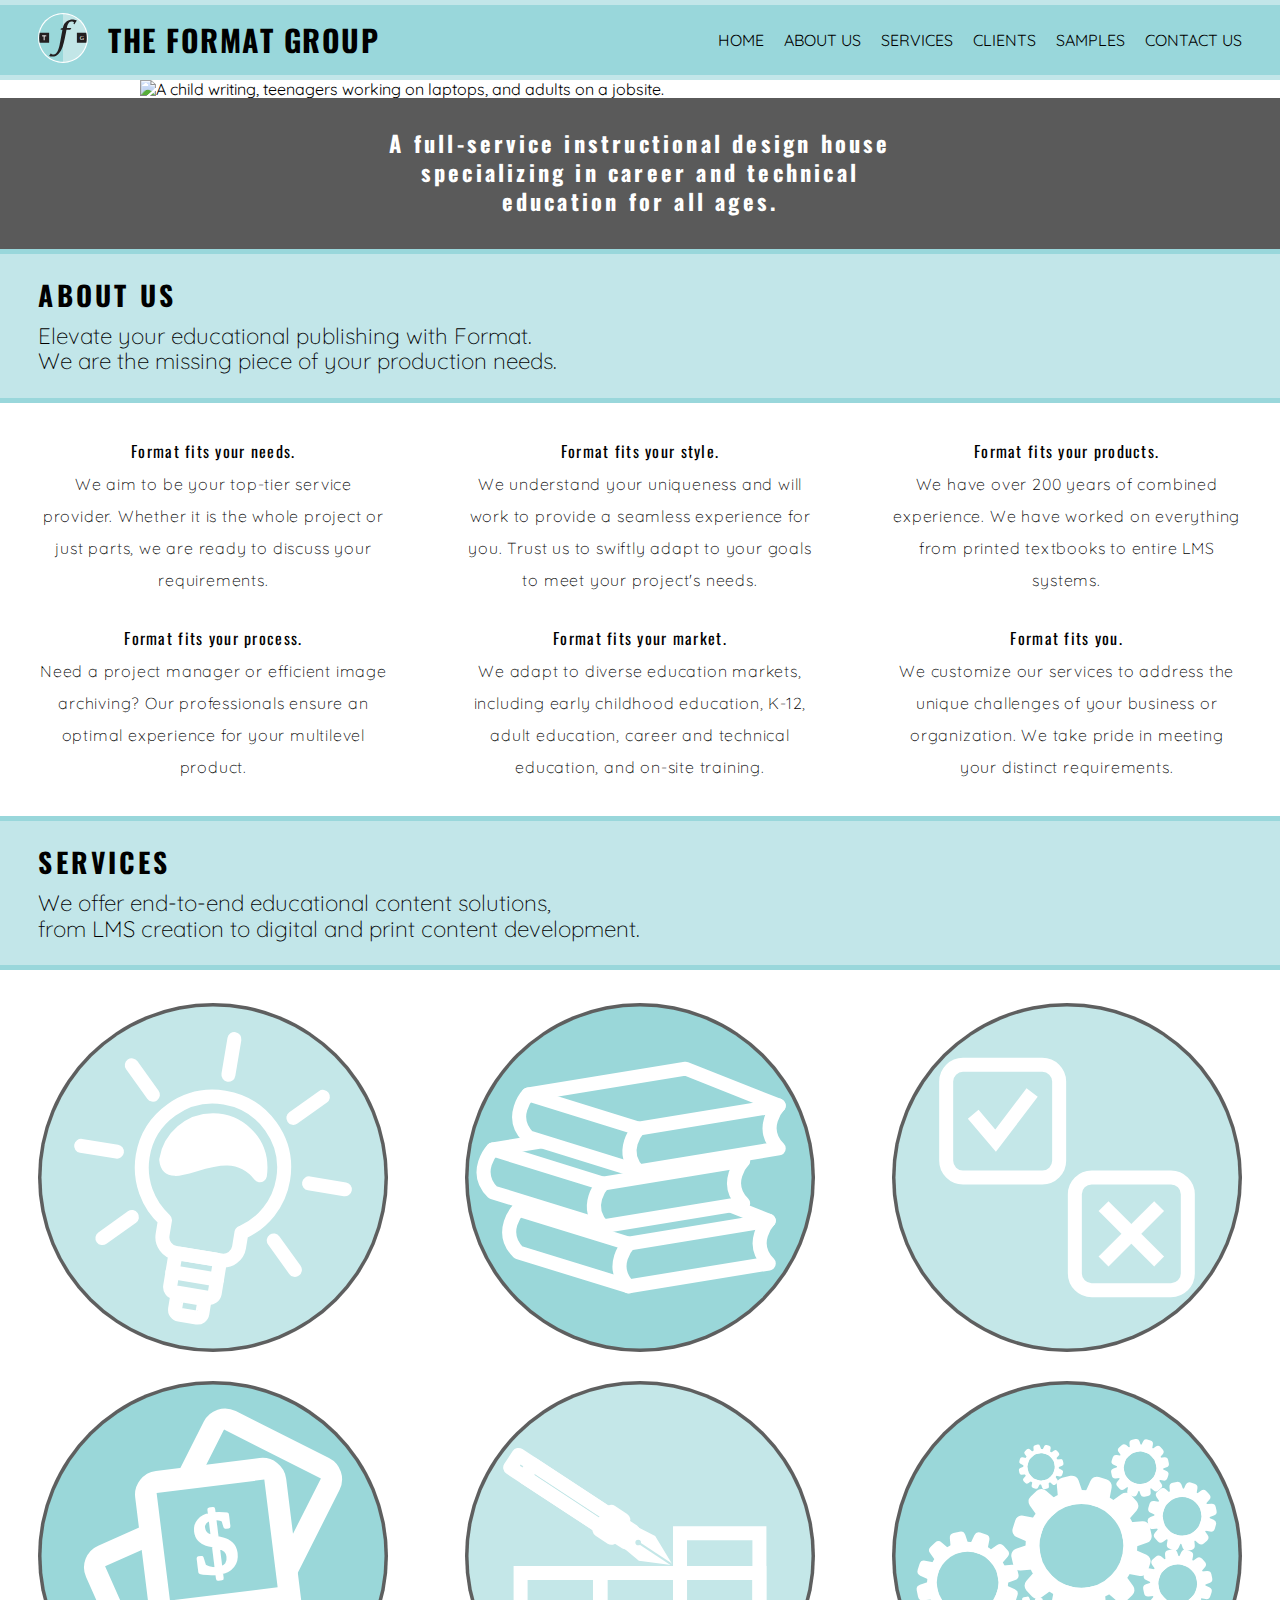
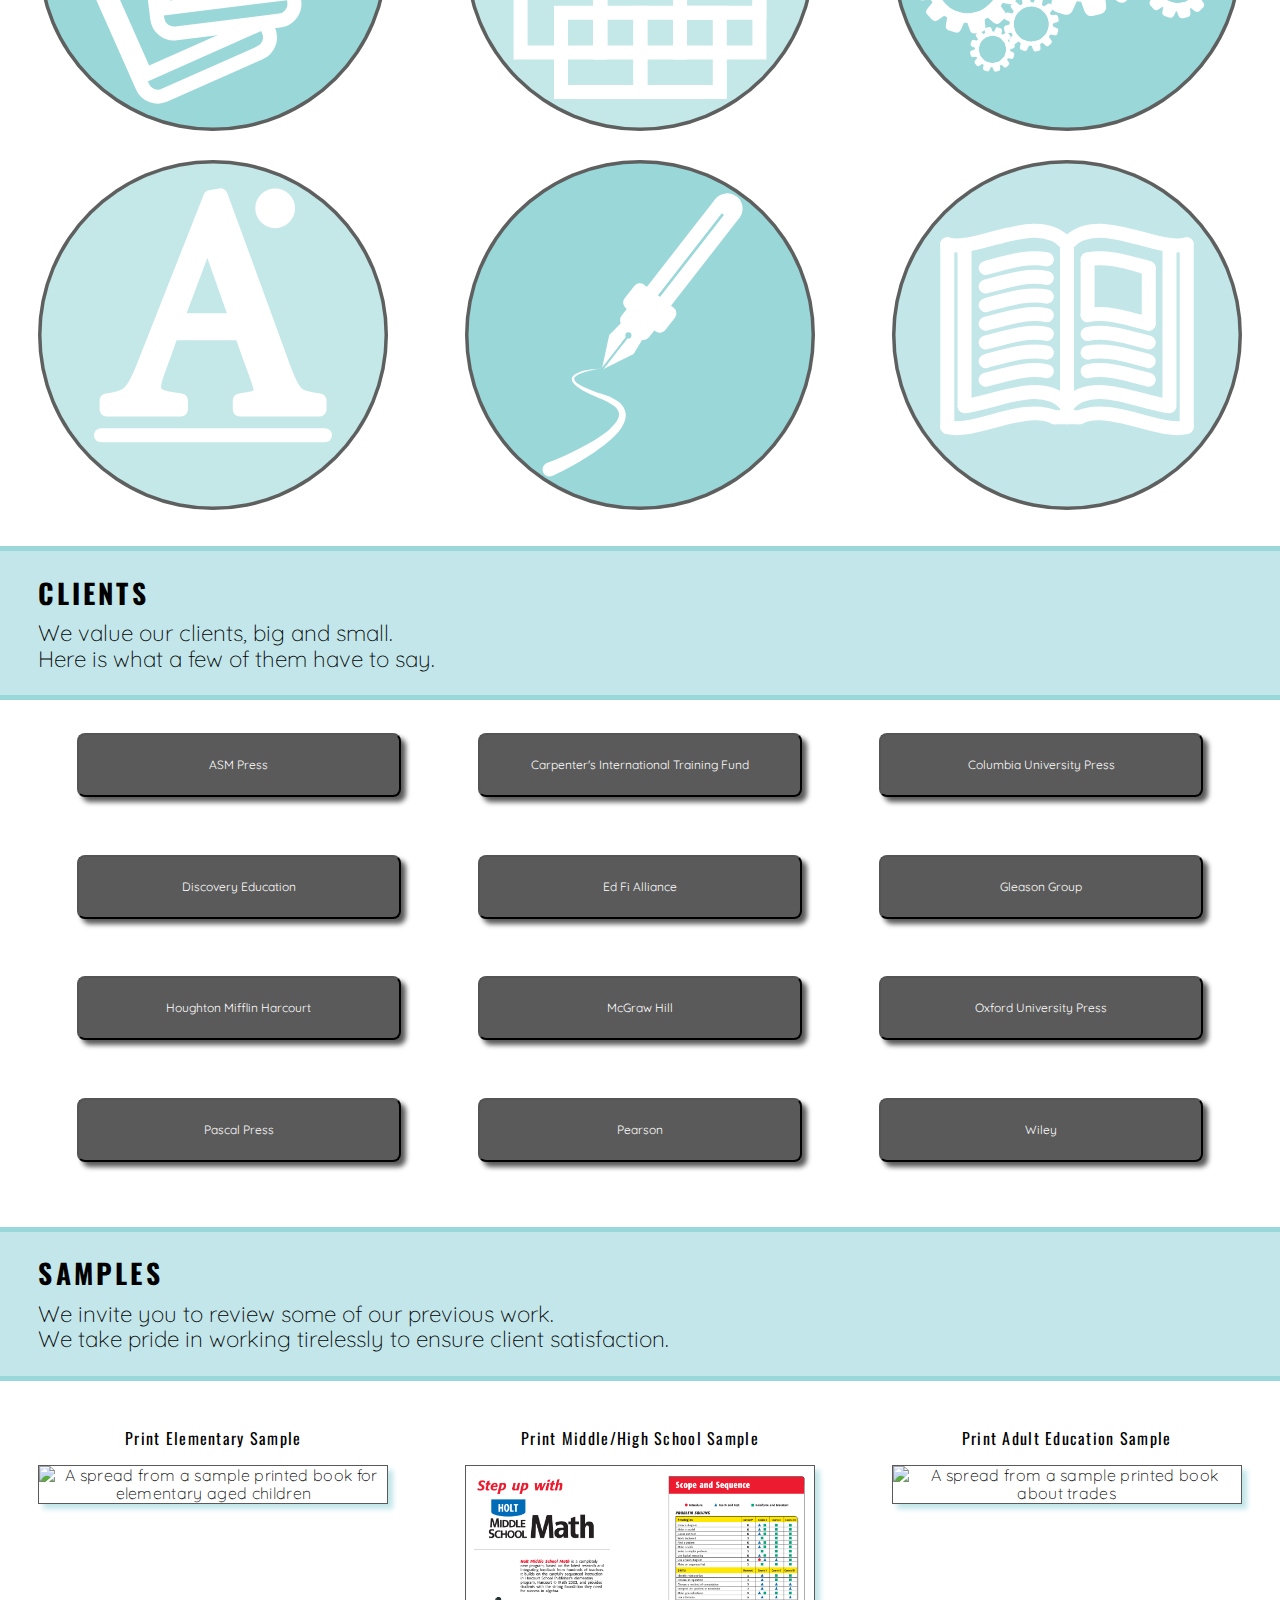
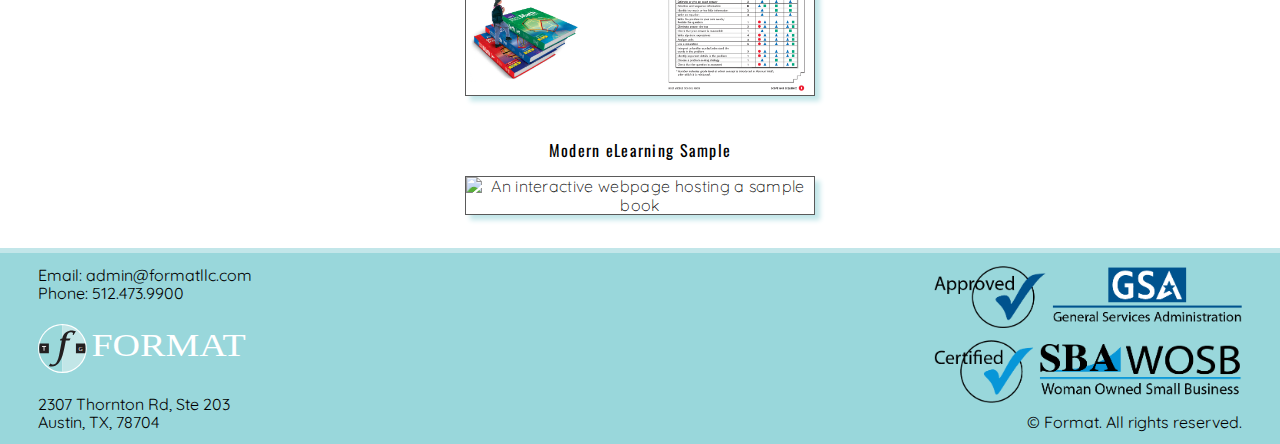
==== index.html @ 67691c69 "Marshall and James grammar cx's." ====
<!-- The default HTML and links to both CSSs, and necessary fonts. -->
<!DOCTYPE html>
<html lang="en">
  <head>
    <meta charset="UTF-8" />
    <title>The Format Group</title>
    <link rel="stylesheet" href="assets/css/normalize.css" />
    <link rel="stylesheet" href="assets/css/format_website_2024_css.css" />
    <link
      href="https://fonts.googleapis.com/css?family=Quicksand:300,500"
      rel="stylesheet"
    />
    <link
      href="https://fonts.googleapis.com/css?family=Cardo:400,700%7COswald"
      rel="stylesheet"
    />
    <meta name="viewport" content="width=device-width, initial-scale=1" />
    <script src="assets/js/script.js" defer></script>
  </head>

  <body>
    <!-- The fixed position header and navigation at the top. -->
    <header class="header">
      <div class="headerContent">
        <div class="logo">
          <a href="#Home">
            <img
              class="logoImage"
              src="assets/Images/Logo.svg"
              alt="The Format Group Logo"
            />
          </a>
          <h1 class="logoName">
            <a href="#Home">THE FORMAT GROUP</a>
          </h1>
        </div>
        <nav class="nav">
          <ul class="navList">
            <li class="navItem">
              <a href="#Home" class="navLink">HOME</a>
            </li>
            <li class="navItem">
              <a href="#About" class="navLink">ABOUT US</a>
            </li>
            <li class="navItem">
              <a href="#Services" class="navLink">SERVICES</a>
            </li>
            <li class="navItem">
              <a href="#Clients" class="navLink">CLIENTS</a>
            </li>
            <li class="navItem">
              <a href="#Samples" class="navLink">SAMPLES</a>
            </li>
            <li class="navItem">
              <a href="#Contact" class="navLink">CONTACT US</a>
            </li>
          </ul>
        </nav>
        <div class="hamburger">
          <div class="hamburgerBar"></div>
          <div class="hamburgerBar"></div>
          <div class="hamburgerBar"></div>
        </div>
      </div>
    </header>

    <!-- The image, grey box, and tagline. -->
    <section class="Home" id="Home">
      <img
        class="Banner"
        src="assets/Images/Banner.png"
        alt="A child writing, teenagers working on laptops, and adults on a jobsite."
      />
      <p>
        <strong
          >A full-service instructional design house<br />specializing in career
          and technical<br />education for all ages.</strong
        >
      </p>
    </section>

    <!-- The About Us section which is mostly text.-->
    <section class="About" id="About">
      <div class="Section_Header">
        <h2>ABOUT US</h2>
        <p class="Section_Tagline">
          Elevate your educational publishing with Format.<br />We are the
          missing piece of your production needs.
        </p>
      </div>
      <div class="Centered_Flexbox">
        <div>
          <p>
            <strong>Format fits your needs.</strong>
          </p>
          <p>
            We aim to be your top-tier service provider. Whether it is the whole
            project or just parts, we are ready to discuss your requirements.
          </p>
        </div>
        <div>
          <p>
            <strong>Format fits your style.</strong>
          </p>
          <p>
            We understand your uniqueness and will work to provide a seamless
            experience for you. Trust us to swiftly adapt to your goals to meet
            your project's needs.
          </p>
        </div>
        <div>
          <p>
            <strong>Format fits your products.</strong>
          </p>
          <p>
            We have over 200 years of combined experience. We have worked on
            everything from printed textbooks to entire LMS systems.
          </p>
        </div>
        <div>
          <p>
            <strong>Format fits your process.</strong>
          </p>
          <p>
            Need a project manager or efficient image archiving? Our
            professionals ensure an optimal experience for your multilevel
            product.
          </p>
        </div>
        <div>
          <p>
            <strong>Format fits your market.</strong>
          </p>
          <p>
            We adapt to diverse education markets, including early childhood
            education, K-12, adult education, career and technical education,
            and on-site training.
          </p>
        </div>
        <div>
          <p>
            <strong>Format fits you.</strong>
          </p>
          <p>
            We customize our services to address the unique challenges of your
            business or organization. We take pride in meeting your distinct
            requirements.
          </p>
        </div>
      </div>
    </section>

    <!-- The Services section which includes images and centered text. -->
    <section class="Services" id="Services">
      <div class="Section_Header">
        <h2>SERVICES</h2>
        <p class="Section_Tagline">
          We offer end-to-end educational content solutions,<br />from LMS
          creation to digital and print content development.
        </p>
      </div>
      <div class="Centered_Flexbox">
        <div class="Service">
          <img
            src="assets/Images/Serv_Cont.svg"
            alt="Content Development Icon"
          />
          <p>
            <strong>Content Development</strong><br />Craft engaging,
            age-appropriate content with a partnership between your subject
            matter experts and the Format team, enhancing existing educational
            programs and unlocking new possibilities.
          </p>
        </div>
        <div class="Service">
          <img src="assets/Images/Serv_Ill.svg" />
          <p>
            <strong>Modernization</strong><br />Embrace the educational
            evolution with Format's expertise in eLearning, LMS integration,
            Learning Modules, and Online Testing. Let us seamlessly bring your
            content into the digital era.
          </p>
        </div>
        <div class="Service">
          <img src="assets/Images/Serv_Pre.svg" />
          <p>
            <strong>Interactivity Addition</strong><br />Embark on a journey of
            innovation with Format. Collaborate with our experts to craft fresh,
            immersive instructional materials that captivate and educate.
          </p>
        </div>
        <div class="Service">
          <img src="assets/Images/Serv_Photo.svg" />
          <p>
            <strong>Photo Research</strong><br />Navigate the complexities of
            photo research effortlessly with Format, ensuring budget-friendly,
            captivating visuals that seamlessly integrate into your
            content-creation journey.
          </p>
        </div>
        <div class="Service">
          <img src="assets/Images/Serv_Art.svg" />
          <p>
            <strong>Art Creation</strong><br />From image creation and editing
            to 2-D line art and 3-D rendering, Format's art department brings
            your vision to life. Need innovative and impressive animation? You
            can rely on us.
          </p>
        </div>
        <div class="Service">
          <img src="assets/Images/Serv_Pro.svg" />
          <p>
            <strong>Project Management</strong><br />With Format's 200+ years of
            collective experience, we can manage, schedule, and monitor your
            projects from inception to completion with unparalleled
            effectiveness and continuity.
          </p>
        </div>
        <div class="Service">
          <img src="assets/Images/Serv_Design.svg" />
          <p>
            <strong>Design and Layout</strong><br />Create or refine content
            with Format's award-winning instructional design. Our tailored
            templates and precise layout will compliment and elevate your
            educational materials.
          </p>
        </div>
        <div class="Service">
          <img src="assets/Images/Serv_Edit.svg" />
          <p>
            <strong>Editorial Improvement</strong><br />Elevate your content
            with Format's suite of editorial services, including writing,
            copyediting, proofreading, fact-checking, cross-referencing,
            styling, indexing, and translation.
          </p>
        </div>
        <div class="Service">
          <img src="assets/Images/Serv_Comp.svg" />
          <p>
            <strong>Organization and Documentation</strong><br />Efficiently
            organize, document, and ensure seamless workflows with Format. Trust
            us for streamlined processes, up-to-the-minute communication, and
            effective documentation.
          </p>
        </div>
      </div>
    </section>

    <!-- The Clients sections involving hover buttons. Could be improved by placing text below all buttons. -->
    <section class="Clients" id="Clients">
      <div class="Section_Header">
        <h2>CLIENTS</h2>
        <p class="Section_Tagline">
          We value our clients, big and small.<br />Here is what a few of them
          have to say.
        </p>
      </div>
      <div class="Centered_Flexbox">
        <div class="client">
          <button class="clientBtn">ASM Press</button>
          <p class="clientQuote">
            Format provided page production, art design and purchase, photo
            research, and price negotiation for various college-level biology
            textbooks published by the American Society for Microbiology (ASM),
            the “oldest and largest single life science membership organization
            in the world.”
          </p>
        </div>
        <div class="client">
          <button class="clientBtn">
            Carpenter's International Training Fund
          </button>
          <p class="clientQuote">
            “When the Carpenters International Training Fund (CITF) wanted to
            have its training materials professionally published, we looked to
            Format as a full-service production house. From the beginning, the
            staff's responses to CITF's needs have been remarkable—fast,
            flexible, and always with highest consideration for the quality of
            the product. The Format Group combines enormous experience,
            technical know-how, and understanding of its customers while working
            to stick to budgets and schedules in spite of delays along the line.
            CITF is justly proud of the finished books and Format has good
            reason to share in that pride.” - President
          </p>
        </div>
        <div class="client">
          <button class="clientBtn">Columbia University Press</button>
          <p class="clientQuote">
            Format provided page production, art design and purchase, and price
            negotiation for numerous college-level environmental science
            textbooks published by Columbia University Press, which “seeks to
            enhance Columbia University's educational and research mission by
            publishing outstanding original works by scholars and other
            intellectuals.”
          </p>
        </div>
        <div class="client">
          <button class="clientBtn">Discovery Education</button>
          <p class="clientQuote">
            Format designed assessment worksheets for Discovery Education, which
            offers standards-based supplementary resources for the K-12
            classroom.
          </p>
        </div>
        <div class="client">
          <button class="clientBtn">Ed Fi Alliance</button>
          <p class="clientQuote">
            Format provided page production, copyediting, and art development
            for Ed Fi Alliance, an advanced Learning Management System comprised
            of a common data standard and technology suite developed for use by
            schools, school districts, and states to help track student
            performance.
          </p>
        </div>
        <div class="client">
          <button class="clientBtn">Gleason Group</button>
          <p class="clientQuote">
            “In working with The Format Group we have been impressed with their
            communications and 'can-do' attitude. No matter how crazy our
            schedule, or how difficult the project, they bring a calm assurance
            to the job—and, most impressive of all, they deliver on time and on
            budget! They are true professionals; it is always a pleasure to work
            with them.” - Owner
          </p>
        </div>
        <div class="client">
          <button class="clientBtn">Houghton Mifflin Harcourt</button>
          <p class="clientQuote">
            “I just wanted to thank you for coming in today and being so
            proactive in helping us find solutions to issues that involve so
            many people. I appreciate your flexibility, creative ideas, and
            positive attitude! I'm so happy we can count on you as our vendor to
            get this difficult project done.” - Production Coordinator
          </p>
        </div>
        <div class="client">
          <button class="clientBtn">McGraw Hill</button>
          <p class="clientQuote">
            “…my compliments to the writer. It is really a very good manuscript.
            The style is positively engaging, no mean feat when writing about
            shoring! Can't give too many kudos to the writer.” - Consultant
          </p>
        </div>
        <div class="client">
          <button class="clientBtn">Oxford University Press</button>
          <p class="clientQuote">
            Format provided page production, art design and purchase, photo
            research, and price negotiation for numerous college-level biology
            and neuroscience textbooks for Sinauer, an imprint of Oxford
            University Press.
          </p>
        </div>
        <div class="client">
          <button class="clientBtn">Pascal Press</button>
          <p class="clientQuote">
            Format provided page production, art design and purchase, photo
            research, and price negotiation for numerous mathematics textbooks
            published by Pascal Press, an Australian education company offering
            mathematics curriculum for grades K-5.
          </p>
        </div>
        <div class="client">
          <button class="clientBtn">Pearson</button>
          <p class="clientQuote">
            Format provided page production, art design and purchase, photo
            research, and price negotiation for a culinary arts textbook
            published by Pearson for the Culinary Institute of America. In
            addition to the previously mentioned services, we also assisted in
            writing a keyboarding and computer applications textbook for Pearson
            Education Inc
          </p>
        </div>
        <div class="client">
          <button class="clientBtn">Wiley</button>
          <p class="clientQuote">
            Format provided page production, art design and purchase, photo
            research, and price negotiation for various TEKS standards
            correlation guides as well as marketing tools for Wiley, a prominent
            publisher in higher education.
          </p>
        </div>
      </div>
      <div class="Clients_Space"></div>
    </section>

    <!-- The Samples section which involves 3 seperate articles, each containing a title and linked image. -->
    <section class="Samples" id="Samples">
      <div class="Section_Header">
        <h2>SAMPLES</h2>
        <p class="Section_Tagline">
          We invite you to review some of our previous work.<br />We take pride
          in working tirelessly to ensure client satisfaction.
        </p>
      </div>
      <div class="Centered_Flexbox">
        <article>
          <p><strong>Print Elementary Sample</strong></p>
          <a href="assets/PDFs/Elementary Sample.pdf" target="_blank">
            <img
              src="assets/Images/Samp_Elementary.png"
              alt="A spread from a sample printed book for elementary aged children"
            />
          </a>
        </article>
        <article>
          <p><strong>Print Middle/High School Sample</strong></p>
          <a href="assets/PDFs/MiddleHigh Sample.pdf" target="_blank">
            <img
              src="assets/Images/Samp_MiddleHigh.png"
              alt="A spread from a sample printed book for middle/high school aged teens"
            />
          </a>
        </article>
        <article>
          <p><strong>Print Adult Education Sample</strong></p>
          <a href="assets/PDFs/Adult Sample.pdf" target="_blank">
            <img
              src="assets/Images/Samp_Adult.png"
              alt="A spread from a sample printed book about trades"
            />
          </a>
        </article>
        <article>
          <p><strong>Modern eLearning Sample</strong></p>
          <a
            href="https://formatllc.com/samples/FormatGroup/#/"
            target="_blank"
          >
            <img
              src="assets/Images/Samp_eLearning.png"
              alt="An interactive webpage hosting a sample book"
            />
          </a>
        </article>
      </div>
    </section>

    <!-- The footer section which is made of too many divs for clean and concise code. Designed this way to allow each side to be aligned. -->
    <footer class="Contact" id="Contact">
      <div class="Left_Aligned">
        <p>
          Email:
          <a href="mailto:admin@format.com?subject=From%20Website%20Link%20-%20"
            >admin@formatllc.com<br /></a
          >Phone:
          <a href="tel:5124739900">512.473.9900</a>
        </p>
        <img
          src="assets/Images/Contact_Us_Website_Logo.svg"
          alt="Format Logo"
        />
        <address>2307 Thornton Rd, Ste 203 <br />Austin, TX, 78704</address>
      </div>
      <div class="Right_Aligned">
        <img
          src="assets/Images/GSA Approval No Background.png"
          alt="GSA Approval"
        />
        <img
          src="assets/Images/SBA Certificate No Background.png"
          alt="SBA WOSB Certificate"
        />
        <p>&#169; Format. All rights reserved.</p>
      </div>
    </footer>
  </body>
</html>
---- assets/css/format_website_2024_css.css ----
/* Adds repeatable variables for the CSS to call to. */
:root {
  --dark_blue: #99d7db;
  --light_blue: #c2e6e9;
  --white: #ffffff;
  --dark_gray: #5a5a5a;
  --black: #000000;
}

/* Fixes the issue of the static header taking up the top of the screen when you hashtag link to a spot on the website. */
* {
  scroll-margin-top: 80px;
}

/* Sets a default font for the website. */
body {
  font-family: "Quicksand", sans-serif;
  font-feature-settings: "liga" 0;
  padding-top: 80px;
}

/* Sets a secondary font for impactful elements on the website. */
h1,
h2,
h3,
h4,
h5,
h6,
strong {
  font-family: "Oswald", sans-serif;
  letter-spacing: 0.1vw;
}

/* Creates a fixed header */
.header {
  background-color: var(--dark_blue);
  border-top: 5px solid var(--light_blue);
  border-bottom: 5px solid var(--light_blue);
  position: fixed;
  width: 100%;
  top: 0;
  z-index: 1000;
}

/* Builds a horizontal flex blox seperating the logo area and the nav bar area. */
.headerContent {
  display: flex;
  align-items: center;
  justify-content: space-between;
  padding: 0 3%;
  height: 70px;
}

/* Builds a horizontal flex box for the logo and the company name. */
.logo {
  display: flex;
  column-gap: 20px;
  align-items: center;
}

/* Sets the position and size of the static logo on the header. */
.logoImage {
  width: 50px;
}

/* Sets the position and style of the static title on the header. */
.logoName {
  font-size: 30px;
  letter-spacing: 1.5px;
  transition: all 0.25s;
}

/* Displays the navItems nicely without default styles. */
.navList {
  list-style: none;
  padding: 0;
  display: flex;
  column-gap: 20px;
}

/* Sets the navLinks to a nice color and size, and allows them to shift to grey on hover nicely. */
.navLink {
  color: var(--black);
  font-size: 16px;
  transition: all 0.5s;
}
.navLink:hover {
  color: var(--dark_gray);
}

/* Sets a "hidden" hamburger menu icon that shows as clickable. */
.hamburger {
  display: none;
  cursor: pointer;
}

/* Creates thin bars that transition nicely. */
.hamburgerBar {
  height: 2px;
  width: 27px;
  background: var(--black);
  margin: 5px 0;
  transition: all 0.5s;
}

/* Builds out the home area. */
.Home {
  display: flex;
  flex-wrap: wrap;
  justify-content: center;
}

/* Sets the size position and color of the banner image below the header. */
.Home img {
  width: 100%;
  max-width: 1000px;
  background-color: var(--white);
}

/* Sets the font size and position of the main tagline below the banner image. */
.Home p {
  font-size: clamp(18px, 1.75vw, 27.5px);
  text-align: center;
  width: 100%;
  margin: 0;
  padding: 2.5vw;
  color: var(--white);
  background-color: var(--dark_gray);
}

/* The only way to increase the letter spacing without making it a header */
.Home strong {
  letter-spacing: 0.25vw;
}

/* Sets the color scheme of all section headers. */
.Section_Header {
  background-color: var(--light_blue);
  border-top: 5px solid var(--dark_blue);
  border-bottom: 5px solid var(--dark_blue);
}

/* Sets the style for all section headers main font. */
h2 {
  font-size: clamp(20px, 2.75vw, 27.5px);
  letter-spacing: 0.25vw;
  padding-left: 3%;
  margin-top: 2vw;
}

/* Sets the style for all section headers secondary font. */
.Section_Tagline {
  padding-left: 3%;
  font-size: clamp(16px, 1.75vw, 25px);
  margin-top: clamp(-10px, -1.5vw, 0px);
  font-weight: lighter;
}

/* Improves the readability of the About Us section. */
.About .Centered_Flexbox p {
  letter-spacing: 0.05em;
  line-height: 2em;
  margin: 0;
}

/* Standard full-width centered flexbox. */
.Centered_Flexbox {
  display: flex;
  width: 100%;
  flex-wrap: wrap;
  justify-content: center;
  margin: 20px 0;
}

/* Standard element for a flex box that makes 3 neat columns. */
.Centered_Flexbox > * {
  width: calc(100% / 3);
  padding: 1% 3%;
  text-align: center;
  font-size: clamp(16px, 1.1vw, 20px);
  letter-spacing: 0.025vw;
  font-weight: lighter;
  margin: 0;
}

/* Allows p to center to box holding image. */
.Service {
  position: relative;
  max-width: 450px;
}

/* Centers the text to the service div and adds visibility. */
.Service p {
  color: black;
  text-shadow: 1px 1px 1px var(--white);
  position: absolute;
  margin: auto;
  top: 50%;
  left: 50%;
  transform: translateY(-50%) translateX(-50%);
  font-weight: normal;
  font-size: clamp(0px, 1.55vw, 19.5px);
  opacity: 0;
  visibility: hidden;
  transition: all 0.8s;
}

/* Reveals the services text on hover. */
.Service:hover p {
  visibility: visible;
  opacity: 1;
}

/* Spins and ghosts the services image on hover. */
.Service:hover img {
  transform: rotate(1turn);
  transition: all 0.4s;
  opacity: 0.4;
}

/* This is necessary to make it so the hover affect doesn't happen on the padding */
.client {
  width: calc(76% / 3);
  padding: 0;
  margin: 1% 3%;
}

/* Sets the style and size of the client buttons. */
.client button {
  height: 48pt;
  border-radius: 8px;
  background-color: var(--dark_gray);
  color: var(--white);
  font-size: 12px;
  width: 100%;
  box-shadow: 5px 5px 5px var(--dark_gray);
  transition: all 0.5s;
  cursor: pointer;
}

/* Hides the client quotes until the buttons are hovered. */
.client p {
  opacity: 0;
  height: 0;
  overflow: hidden;
  transition: all 1s;
}

/* Changes the color of the buttons when hovered. */
.client:hover button {
  background-color: var(--dark_blue);
  color: var(--black);
  box-shadow: inset 2px 2px 2px var(--dark_gray);
}

/* Shows the client quotes when the buttons are hovered. */
.clientQuote--open {
  opacity: 1 !important;
  height: auto !important;
  transition: all 2s;
}

/* Causes the sample images to fill the flex elements. */
.Samples img {
  width: 100%;
  box-shadow: 5px 5px 5px var(--light_blue);
  border: 1px solid var(--dark_gray);
  transition: all 0.25s;
}

/* Makes the border larger and the drop shadow deeper on hover. */
.Samples img:hover {
  box-shadow: 7px 7px 7px var(--dark_blue);
  border: 2px solid var(--dark_gray);
}

/* Builds the footer at the bottom. */
footer {
  background-color: var(--dark_blue);
  border-top: 5px solid var(--light_blue);
  overflow: auto;
  padding: 1vw 3%;
  display: flex;
  justify-content: space-between;
  flex-wrap: wrap;
  font-size: clamp(8px, 1.9vw, 16px);
}

/* Removes default margins from footer p and address. */
footer p,
footer address {
  margin: 0px;
}

/* Aligns text left. */
.Left_Aligned {
  display: flex;
  text-align: left;
  flex-direction: column;
  justify-content: space-between;
  row-gap: 10px;
}

/* Aligns text right. */
.Right_Aligned {
  display: flex;
  text-align: right;
  flex-direction: column;
  justify-content: space-between;
  align-items: flex-end;
  row-gap: 10px;
}

/* Sets logo size and position. */
.Right_Aligned img {
  width: min(24vw, 500px);
}

/* Removes the fixed navigation menu when screen is too small, and adjusts flexbox elements to be 2 column. Client needed to change because of margins. Service p needed to change because setting any pixel based font size doesn't work with images.*/
@media screen and (max-width: 992px) {
  /* Adds extra classes that can be called by the javascript based on user inputs.*/
  .nav--open {
    visibility: visible !important;
    opacity: 1 !important;
    transition: all 0.5s !important;
  }

  /* Hides one and spins the other 2 hamburger bars to make an X */
  .hamburger--open .hamburgerBar:nth-child(1) {
    transform: translateY(7px) rotate(45deg);
  }
  .hamburger--open .hamburgerBar:nth-child(2) {
    opacity: 0;
  }
  .hamburger--open .hamburgerBar:nth-child(3) {
    transform: translateY(-7px) rotate(-45deg);
  }

  /* Sets the navigation to hidden and vertical */
  .nav {
    position: fixed;
    top: 80px;
    left: 0px;
    background-color: var(--dark_blue);
    border-bottom: 5px solid var(--light_blue);
    width: 100%;
    padding: 10px 0 10px;
    visibility: hidden;
    opacity: 0%;
  }
  .navList {
    flex-direction: column;
    align-items: center;
    row-gap: 10px;
    margin: 0;
  }

  /* Shows the hamburger icon. */
  .hamburger {
    display: block;
  }

  /* Standard element for a flex box that makes 2 neat columns. */
  .Centered_Flexbox > * {
    width: 50%;
  }

  /* Decreases client width. */
  .client {
    width: 44%;
  }

  /* Decreases service font size so they fit. */
  .Service p {
    font-size: 2.4vw;
  }
}

/* Adjusts flexbox elements to be 1 column with extra space on sides. Client needed to change because of margins. Service p needed to change because setting any pixel based font size doesn't work with images.*/
@media screen and (max-width: 576px) {
  .Centered_Flexbox > * {
    width: 100%;
  }

  /* Decreases client width further. */
  .client {
    width: 94%;
  }

  /* Adjusts padding for widest Flexbox*/
  .Centered_Flexbox > * {
    padding: 1% 9%;
  }

  /* Decreases service font size further so they fit. */
  .Service p {
    font-size: clamp(0px, 4vw, 20px);
  }

  /* Makes the company name smaller so it fits. */
  .logoName {
    font-size: 24px;
  }
}
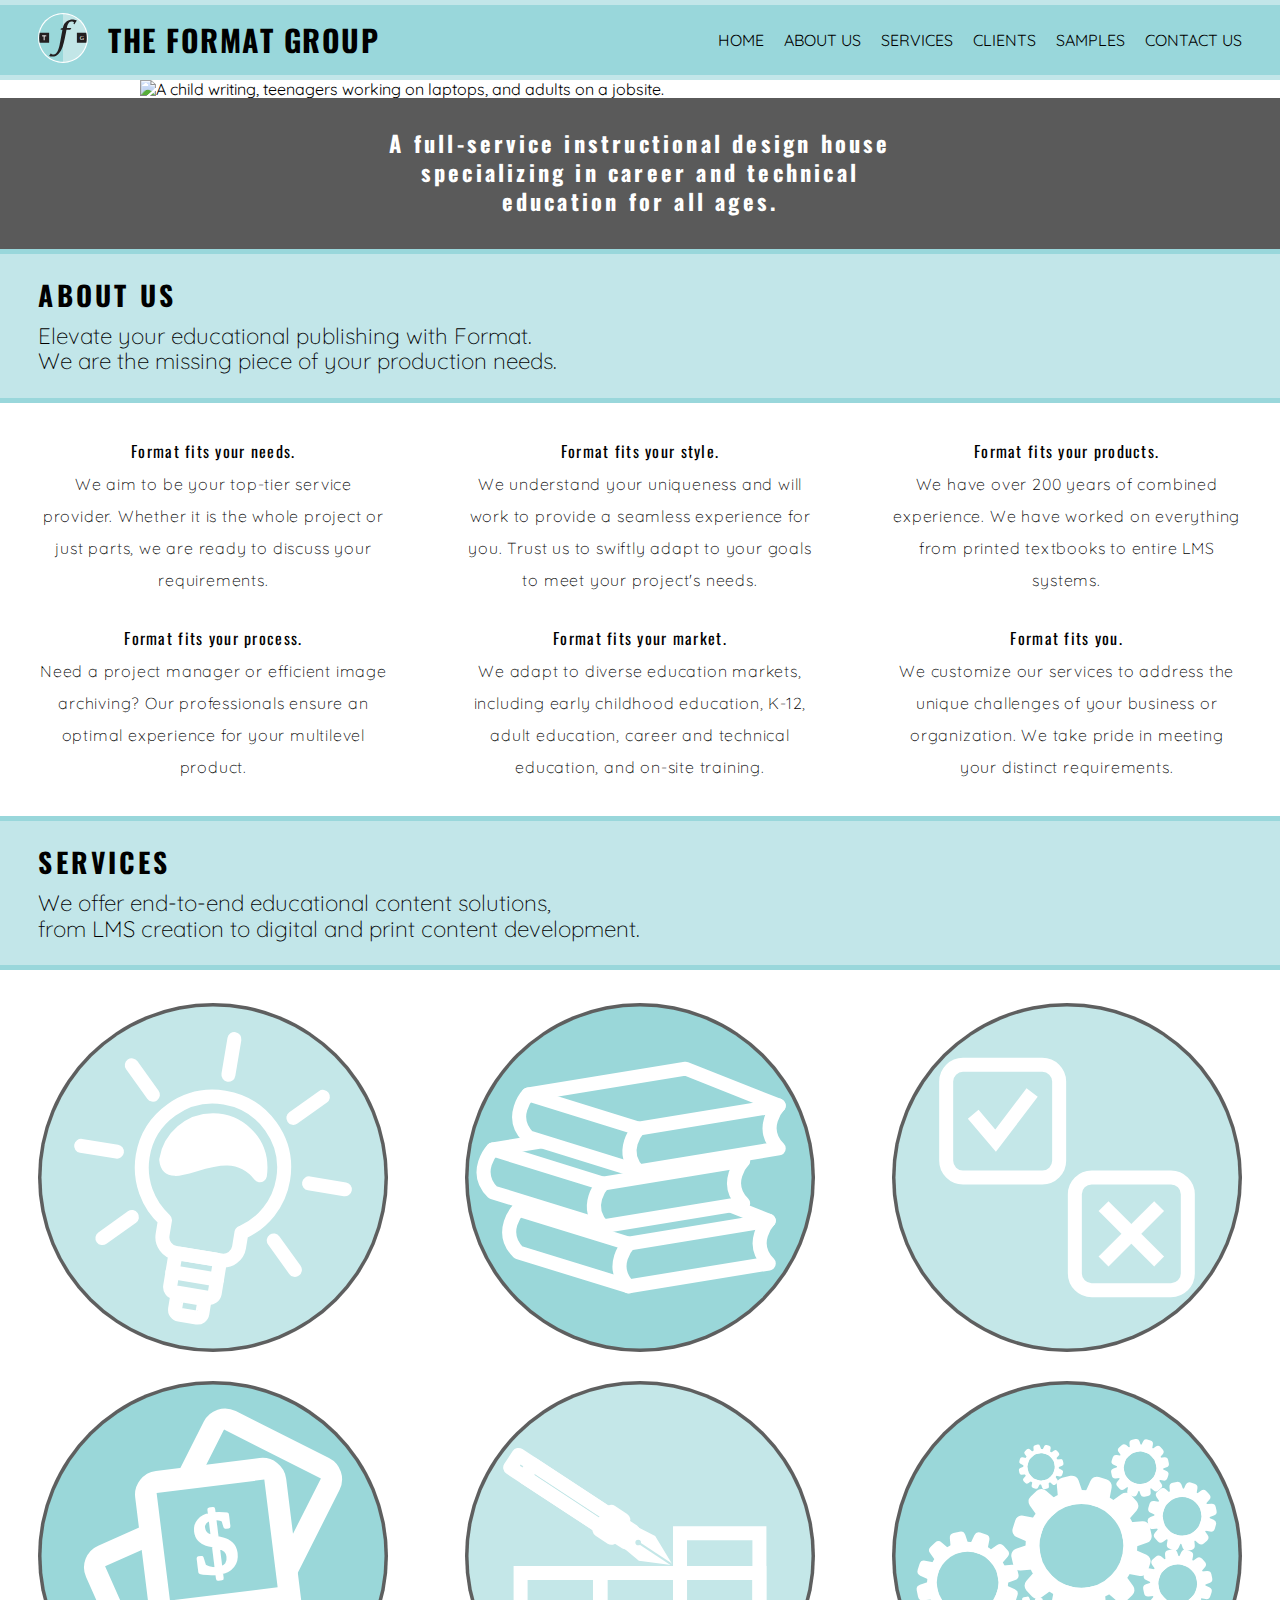
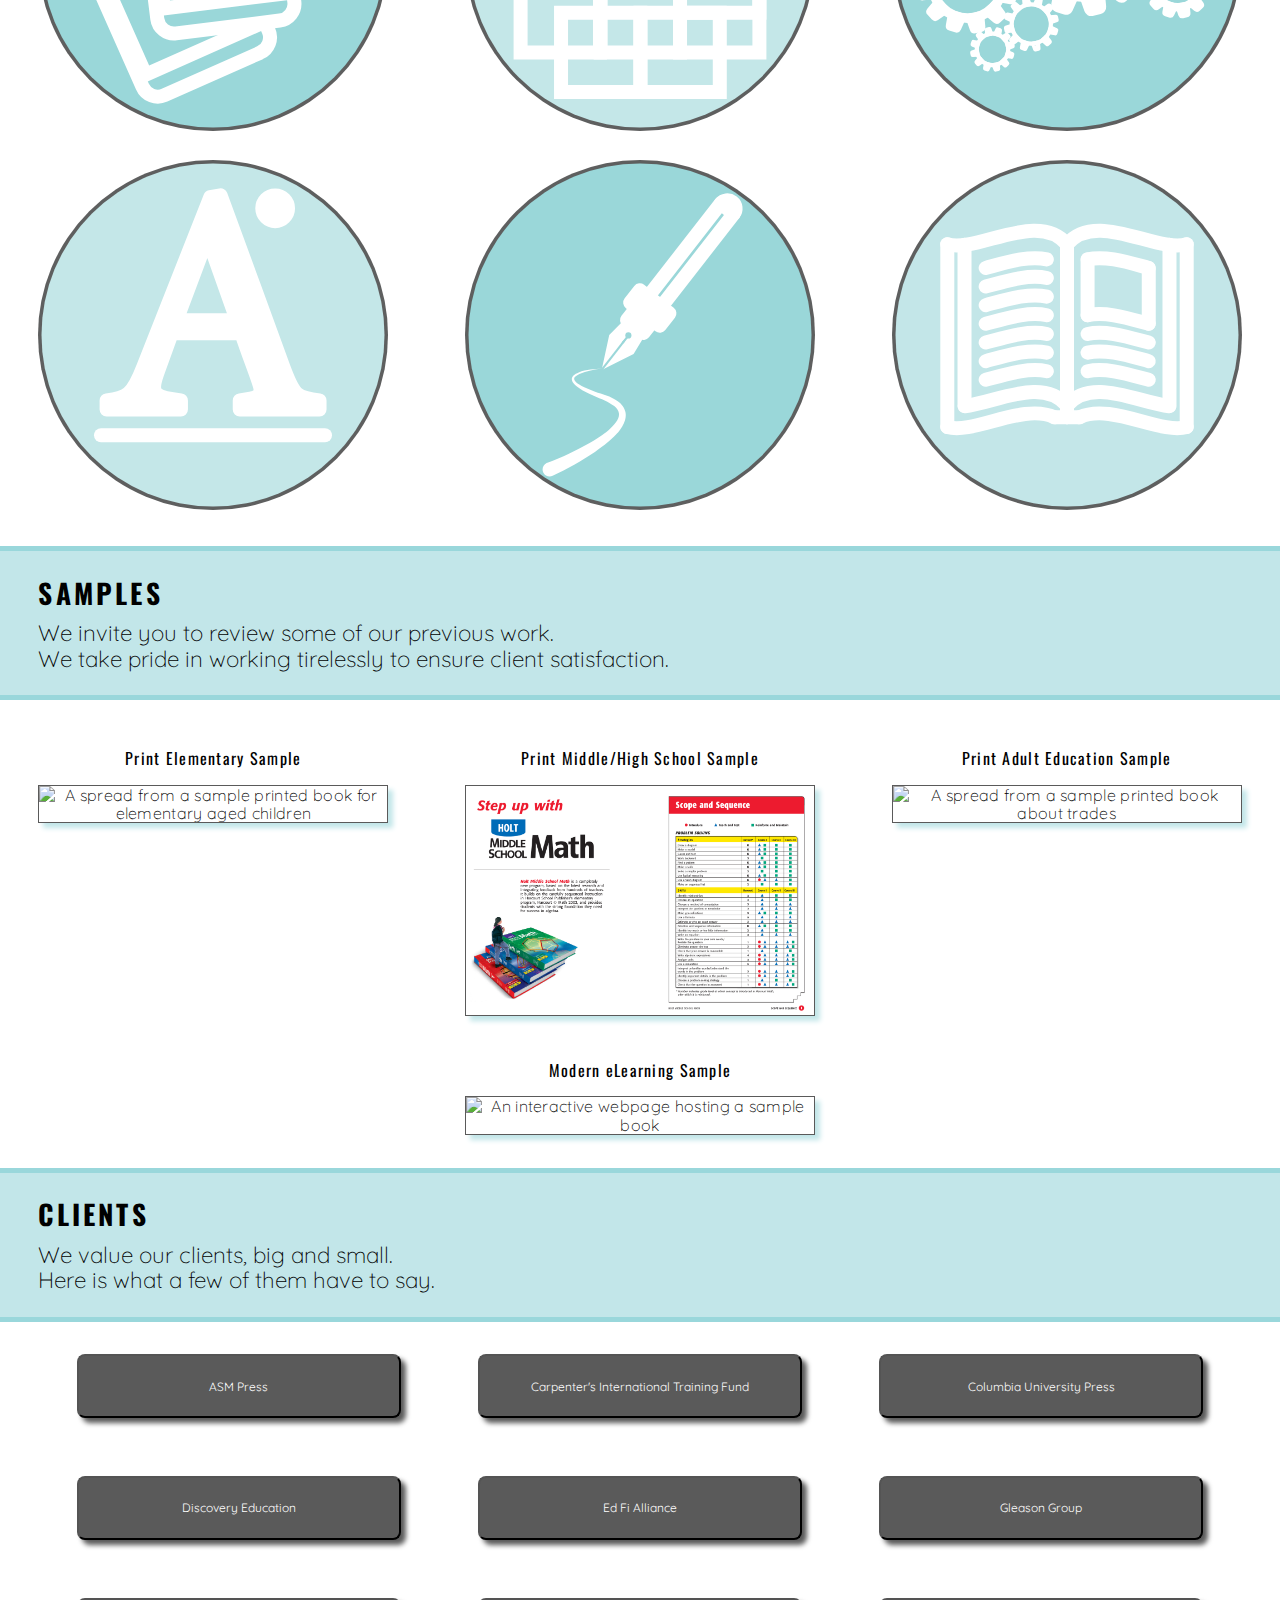
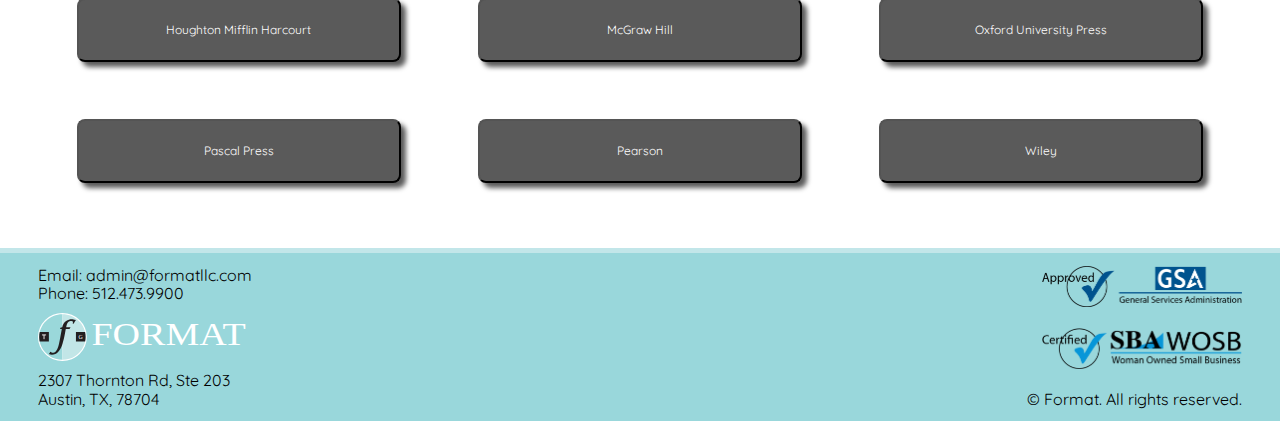
==== commit a083cd16: "Swapped Client and Sample Section, cleaned footer." ====
--- a/index.html
+++ b/index.html
@@ -244,143 +244,6 @@
           </p>
         </div>
       </div>
-    </section>
-
-    <!-- The Clients sections involving hover buttons. Could be improved by placing text below all buttons. -->
-    <section class="Clients" id="Clients">
-      <div class="Section_Header">
-        <h2>CLIENTS</h2>
-        <p class="Section_Tagline">
-          We value our clients, big and small.<br />Here is what a few of them
-          have to say.
-        </p>
-      </div>
-      <div class="Centered_Flexbox">
-        <div class="client">
-          <button class="clientBtn">ASM Press</button>
-          <p class="clientQuote">
-            Format provided page production, art design and purchase, photo
-            research, and price negotiation for various college-level biology
-            textbooks published by the American Society for Microbiology (ASM),
-            the “oldest and largest single life science membership organization
-            in the world.”
-          </p>
-        </div>
-        <div class="client">
-          <button class="clientBtn">
-            Carpenter's International Training Fund
-          </button>
-          <p class="clientQuote">
-            “When the Carpenters International Training Fund (CITF) wanted to
-            have its training materials professionally published, we looked to
-            Format as a full-service production house. From the beginning, the
-            staff's responses to CITF's needs have been remarkable—fast,
-            flexible, and always with highest consideration for the quality of
-            the product. The Format Group combines enormous experience,
-            technical know-how, and understanding of its customers while working
-            to stick to budgets and schedules in spite of delays along the line.
-            CITF is justly proud of the finished books and Format has good
-            reason to share in that pride.” - President
-          </p>
-        </div>
-        <div class="client">
-          <button class="clientBtn">Columbia University Press</button>
-          <p class="clientQuote">
-            Format provided page production, art design and purchase, and price
-            negotiation for numerous college-level environmental science
-            textbooks published by Columbia University Press, which “seeks to
-            enhance Columbia University's educational and research mission by
-            publishing outstanding original works by scholars and other
-            intellectuals.”
-          </p>
-        </div>
-        <div class="client">
-          <button class="clientBtn">Discovery Education</button>
-          <p class="clientQuote">
-            Format designed assessment worksheets for Discovery Education, which
-            offers standards-based supplementary resources for the K-12
-            classroom.
-          </p>
-        </div>
-        <div class="client">
-          <button class="clientBtn">Ed Fi Alliance</button>
-          <p class="clientQuote">
-            Format provided page production, copyediting, and art development
-            for Ed Fi Alliance, an advanced Learning Management System comprised
-            of a common data standard and technology suite developed for use by
-            schools, school districts, and states to help track student
-            performance.
-          </p>
-        </div>
-        <div class="client">
-          <button class="clientBtn">Gleason Group</button>
-          <p class="clientQuote">
-            “In working with The Format Group we have been impressed with their
-            communications and 'can-do' attitude. No matter how crazy our
-            schedule, or how difficult the project, they bring a calm assurance
-            to the job—and, most impressive of all, they deliver on time and on
-            budget! They are true professionals; it is always a pleasure to work
-            with them.” - Owner
-          </p>
-        </div>
-        <div class="client">
-          <button class="clientBtn">Houghton Mifflin Harcourt</button>
-          <p class="clientQuote">
-            “I just wanted to thank you for coming in today and being so
-            proactive in helping us find solutions to issues that involve so
-            many people. I appreciate your flexibility, creative ideas, and
-            positive attitude! I'm so happy we can count on you as our vendor to
-            get this difficult project done.” - Production Coordinator
-          </p>
-        </div>
-        <div class="client">
-          <button class="clientBtn">McGraw Hill</button>
-          <p class="clientQuote">
-            “…my compliments to the writer. It is really a very good manuscript.
-            The style is positively engaging, no mean feat when writing about
-            shoring! Can't give too many kudos to the writer.” - Consultant
-          </p>
-        </div>
-        <div class="client">
-          <button class="clientBtn">Oxford University Press</button>
-          <p class="clientQuote">
-            Format provided page production, art design and purchase, photo
-            research, and price negotiation for numerous college-level biology
-            and neuroscience textbooks for Sinauer, an imprint of Oxford
-            University Press.
-          </p>
-        </div>
-        <div class="client">
-          <button class="clientBtn">Pascal Press</button>
-          <p class="clientQuote">
-            Format provided page production, art design and purchase, photo
-            research, and price negotiation for numerous mathematics textbooks
-            published by Pascal Press, an Australian education company offering
-            mathematics curriculum for grades K-5.
-          </p>
-        </div>
-        <div class="client">
-          <button class="clientBtn">Pearson</button>
-          <p class="clientQuote">
-            Format provided page production, art design and purchase, photo
-            research, and price negotiation for a culinary arts textbook
-            published by Pearson for the Culinary Institute of America. In
-            addition to the previously mentioned services, we also assisted in
-            writing a keyboarding and computer applications textbook for Pearson
-            Education Inc
-          </p>
-        </div>
-        <div class="client">
-          <button class="clientBtn">Wiley</button>
-          <p class="clientQuote">
-            Format provided page production, art design and purchase, photo
-            research, and price negotiation for various TEKS standards
-            correlation guides as well as marketing tools for Wiley, a prominent
-            publisher in higher education.
-          </p>
-        </div>
-      </div>
-      <div class="Clients_Space"></div>
     </section>
 
     <!-- The Samples section which involves 3 seperate articles, each containing a title and linked image. -->
@@ -435,6 +298,143 @@
       </div>
     </section>
 
+    <!-- The Clients sections involving hover buttons. Could be improved by placing text below all buttons. -->
+    <section class="Clients" id="Clients">
+      <div class="Section_Header">
+        <h2>CLIENTS</h2>
+        <p class="Section_Tagline">
+          We value our clients, big and small.<br />Here is what a few of them
+          have to say.
+        </p>
+      </div>
+      <div class="Centered_Flexbox">
+        <div class="client">
+          <button class="clientBtn">ASM Press</button>
+          <p class="clientQuote">
+            Format provided page production, art design and purchase, photo
+            research, and price negotiation for various college-level biology
+            textbooks published by the American Society for Microbiology (ASM),
+            the “oldest and largest single life science membership organization
+            in the world.”
+          </p>
+        </div>
+        <div class="client">
+          <button class="clientBtn">
+            Carpenter's International Training Fund
+          </button>
+          <p class="clientQuote">
+            “When the Carpenters International Training Fund (CITF) wanted to
+            have its training materials professionally published, we looked to
+            Format as a full-service production house. From the beginning, the
+            staff's responses to CITF's needs have been remarkable—fast,
+            flexible, and always with highest consideration for the quality of
+            the product. The Format Group combines enormous experience,
+            technical know-how, and understanding of its customers while working
+            to stick to budgets and schedules in spite of delays along the line.
+            CITF is justly proud of the finished books and Format has good
+            reason to share in that pride.” - President
+          </p>
+        </div>
+        <div class="client">
+          <button class="clientBtn">Columbia University Press</button>
+          <p class="clientQuote">
+            Format provided page production, art design and purchase, and price
+            negotiation for numerous college-level environmental science
+            textbooks published by Columbia University Press, which “seeks to
+            enhance Columbia University's educational and research mission by
+            publishing outstanding original works by scholars and other
+            intellectuals.”
+          </p>
+        </div>
+        <div class="client">
+          <button class="clientBtn">Discovery Education</button>
+          <p class="clientQuote">
+            Format designed assessment worksheets for Discovery Education, which
+            offers standards-based supplementary resources for the K-12
+            classroom.
+          </p>
+        </div>
+        <div class="client">
+          <button class="clientBtn">Ed Fi Alliance</button>
+          <p class="clientQuote">
+            Format provided page production, copyediting, and art development
+            for Ed Fi Alliance, an advanced Learning Management System comprised
+            of a common data standard and technology suite developed for use by
+            schools, school districts, and states to help track student
+            performance.
+          </p>
+        </div>
+        <div class="client">
+          <button class="clientBtn">Gleason Group</button>
+          <p class="clientQuote">
+            “In working with The Format Group we have been impressed with their
+            communications and 'can-do' attitude. No matter how crazy our
+            schedule, or how difficult the project, they bring a calm assurance
+            to the job—and, most impressive of all, they deliver on time and on
+            budget! They are true professionals; it is always a pleasure to work
+            with them.” - Owner
+          </p>
+        </div>
+        <div class="client">
+          <button class="clientBtn">Houghton Mifflin Harcourt</button>
+          <p class="clientQuote">
+            “I just wanted to thank you for coming in today and being so
+            proactive in helping us find solutions to issues that involve so
+            many people. I appreciate your flexibility, creative ideas, and
+            positive attitude! I'm so happy we can count on you as our vendor to
+            get this difficult project done.” - Production Coordinator
+          </p>
+        </div>
+        <div class="client">
+          <button class="clientBtn">McGraw Hill</button>
+          <p class="clientQuote">
+            “…my compliments to the writer. It is really a very good manuscript.
+            The style is positively engaging, no mean feat when writing about
+            shoring! Can't give too many kudos to the writer.” - Consultant
+          </p>
+        </div>
+        <div class="client">
+          <button class="clientBtn">Oxford University Press</button>
+          <p class="clientQuote">
+            Format provided page production, art design and purchase, photo
+            research, and price negotiation for numerous college-level biology
+            and neuroscience textbooks for Sinauer, an imprint of Oxford
+            University Press.
+          </p>
+        </div>
+        <div class="client">
+          <button class="clientBtn">Pascal Press</button>
+          <p class="clientQuote">
+            Format provided page production, art design and purchase, photo
+            research, and price negotiation for numerous mathematics textbooks
+            published by Pascal Press, an Australian education company offering
+            mathematics curriculum for grades K-5.
+          </p>
+        </div>
+        <div class="client">
+          <button class="clientBtn">Pearson</button>
+          <p class="clientQuote">
+            Format provided page production, art design and purchase, photo
+            research, and price negotiation for a culinary arts textbook
+            published by Pearson for the Culinary Institute of America. In
+            addition to the previously mentioned services, we also assisted in
+            writing a keyboarding and computer applications textbook for Pearson
+            Education Inc
+          </p>
+        </div>
+        <div class="client">
+          <button class="clientBtn">Wiley</button>
+          <p class="clientQuote">
+            Format provided page production, art design and purchase, photo
+            research, and price negotiation for various TEKS standards
+            correlation guides as well as marketing tools for Wiley, a prominent
+            publisher in higher education.
+          </p>
+        </div>
+      </div>
+      <div class="Clients_Space"></div>
+    </section>
+
     <!-- The footer section which is made of too many divs for clean and concise code. Designed this way to allow each side to be aligned. -->
     <footer class="Contact" id="Contact">
       <div class="Left_Aligned">
--- a/assets/css/format_website_2024_css.css
+++ b/assets/css/format_website_2024_css.css
@@ -313,7 +313,7 @@
 
 /* Sets logo size and position. */
 .Right_Aligned img {
-  width: min(24vw, 500px);
+  width: min(24vw, 200px);
 }
 
 /* Removes the fixed navigation menu when screen is too small, and adjusts flexbox elements to be 2 column. Client needed to change because of margins. Service p needed to change because setting any pixel based font size doesn't work with images.*/
@@ -380,6 +380,7 @@
 @media screen and (max-width: 576px) {
   .Centered_Flexbox > * {
     width: 100%;
+    padding: 1% 9%;
   }
 
   /* Decreases client width further. */
@@ -387,11 +388,6 @@
     width: 94%;
   }
 
-  /* Adjusts padding for widest Flexbox*/
-  .Centered_Flexbox > * {
-    padding: 1% 9%;
-  }
-
   /* Decreases service font size further so they fit. */
   .Service p {
     font-size: clamp(0px, 4vw, 20px);
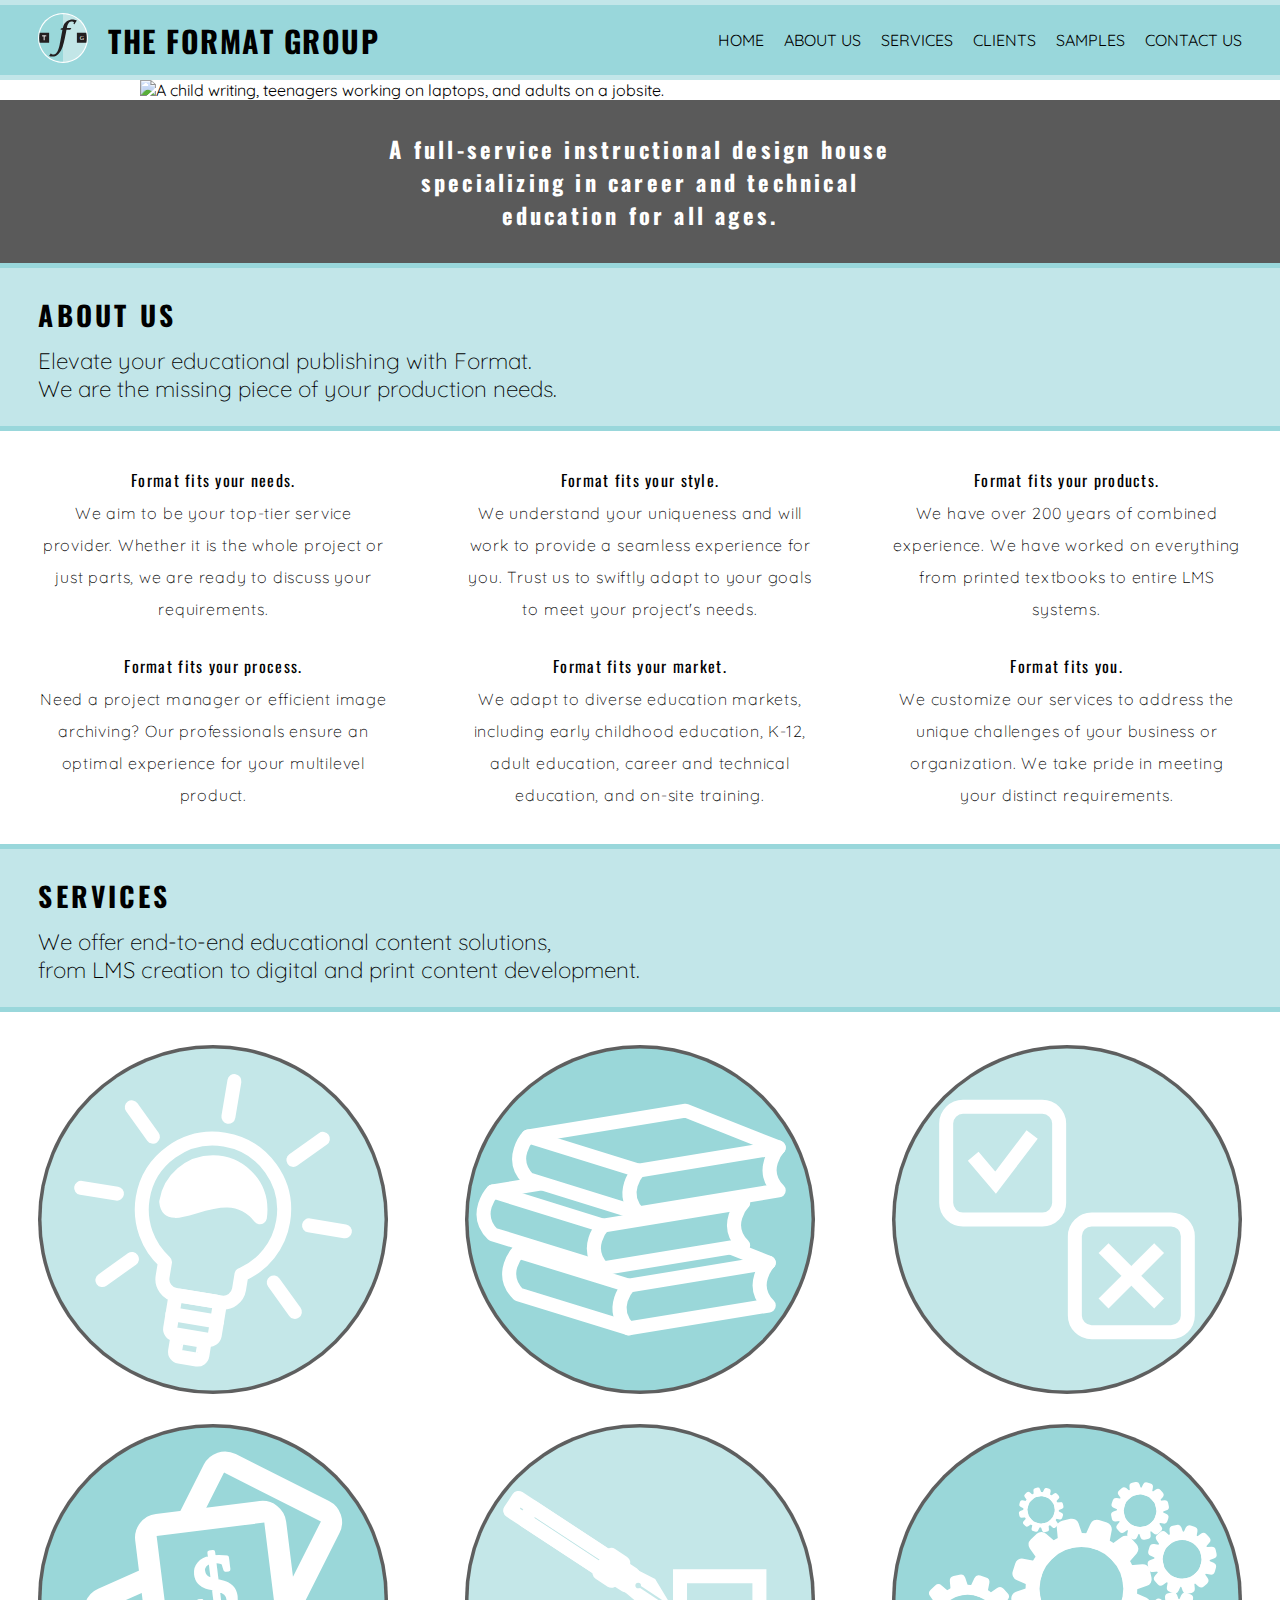
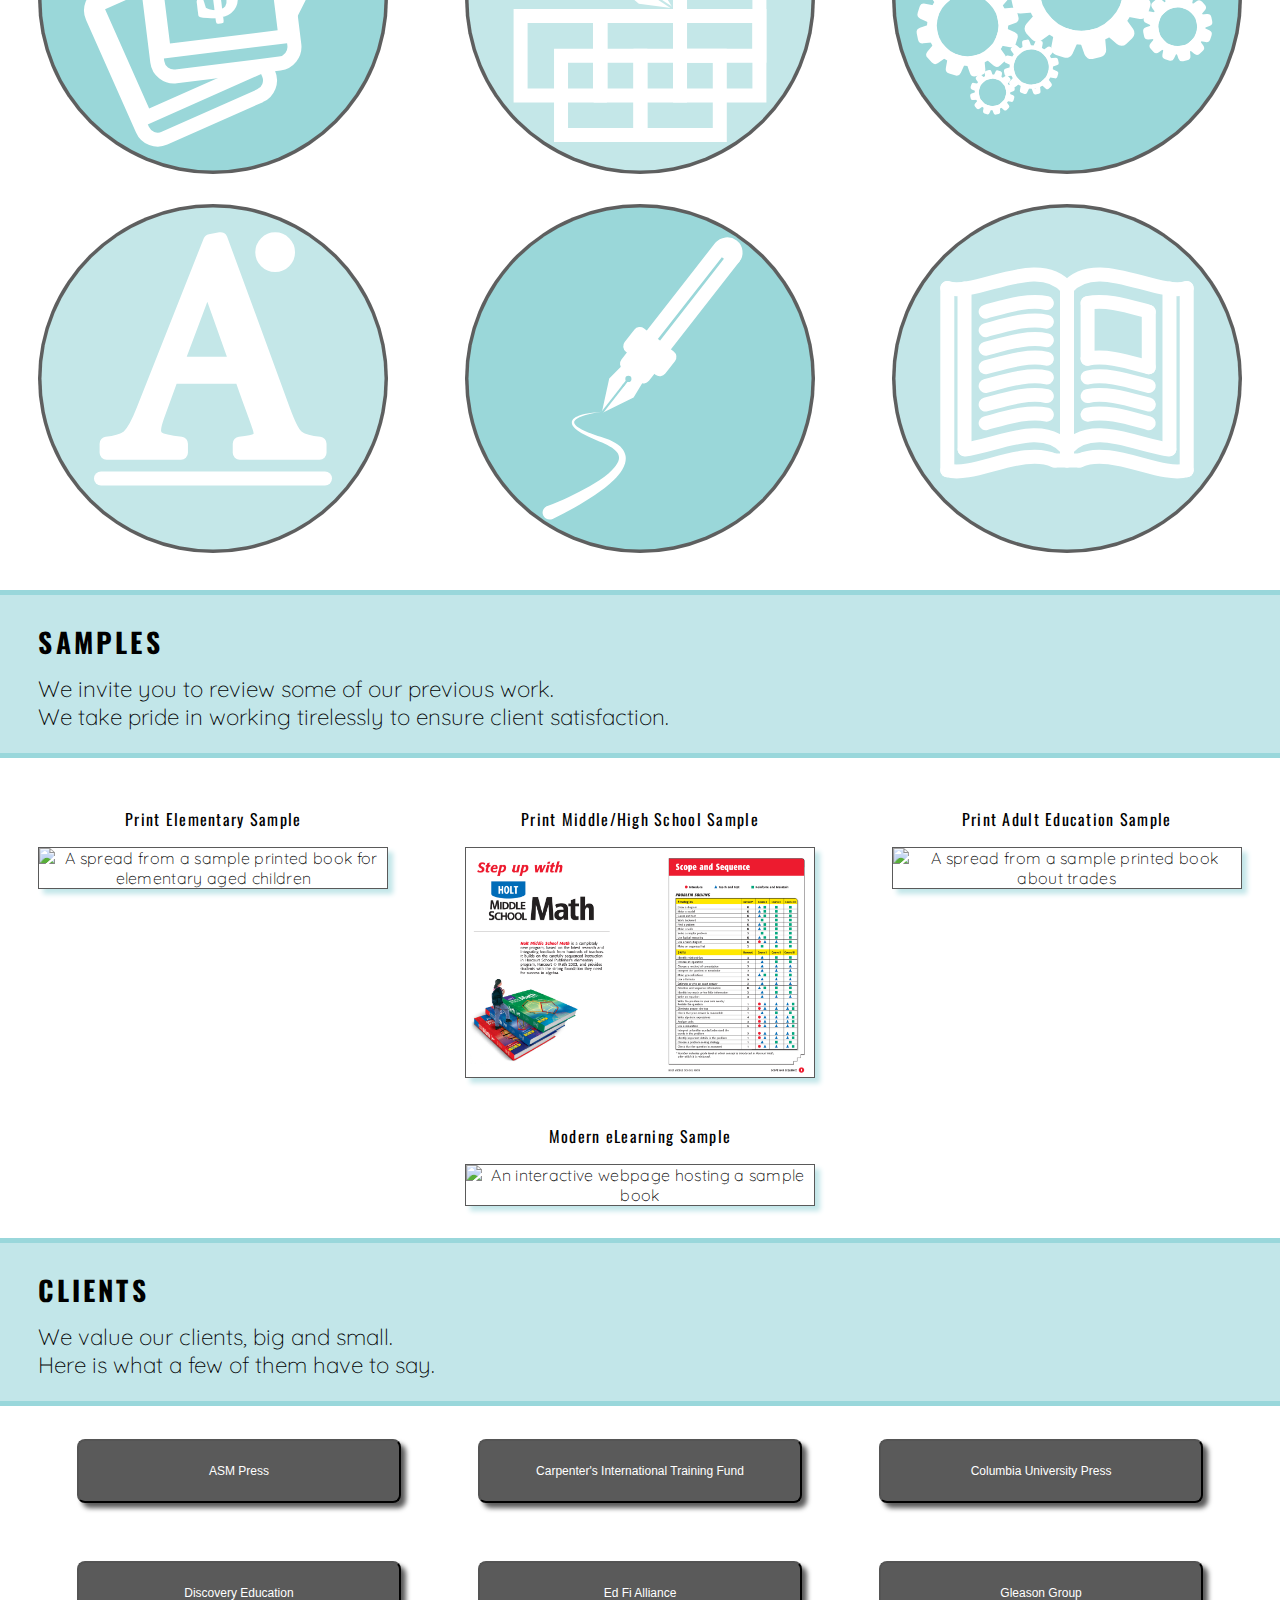
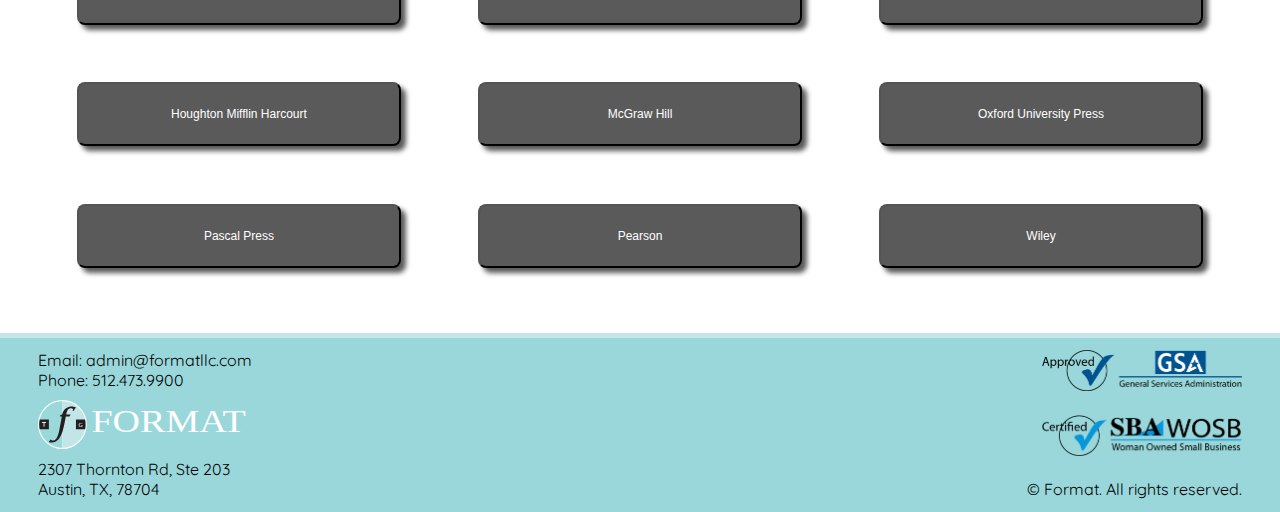
==== commit ed579376: "Removed normalize.css and made it the same in style.css." ====
--- a/index.html
+++ b/index.html
@@ -1,11 +1,10 @@
-<!-- The default HTML and links to both CSSs, and necessary fonts. -->
+<!-- The default HTML and links to custom CSS and fonts. -->
 <!DOCTYPE html>
 <html lang="en">
   <head>
     <meta charset="UTF-8" />
     <title>The Format Group</title>
-    <link rel="stylesheet" href="assets/css/normalize.css" />
-    <link rel="stylesheet" href="assets/css/format_website_2024_css.css" />
+    <link rel="stylesheet" href="assets/css/style.css" />
     <link
       href="https://fonts.googleapis.com/css?family=Quicksand:300,500"
       rel="stylesheet"
--- a/assets/css/style.css
+++ b/assets/css/style.css
@@ -0,0 +1,417 @@
+/* Adds repeatable variables for the CSS to call to. */
+:root {
+  --dark_blue: #99d7db;
+  --light_blue: #c2e6e9;
+  --white: #ffffff;
+  --dark_gray: #5a5a5a;
+  --black: #000000;
+}
+
+/* Removes the default underline/color applied to links. */
+a {
+  text-decoration: none;
+  color: inherit;
+}
+
+/* Removes the default italicize applied to addresses. */
+address {
+  font-style: normal;
+}
+
+/* Allows simpler use of padding, border, and margin. */
+* {
+  box-sizing: border-box;
+}
+
+/* Fixes the issue of the static header taking up the top of the screen when you hashtag link to a spot on the website. */
+* {
+  scroll-margin-top: 80px;
+}
+
+/* Sets a default font for the website. */
+body {
+  font-family: "Quicksand", sans-serif;
+  font-feature-settings: "liga" 0;
+  padding-top: 80px;
+  margin: 0;
+}
+
+/* Sets a secondary font for impactful elements on the website. */
+h1,
+h2,
+h3,
+h4,
+h5,
+h6,
+strong {
+  font-family: "Oswald", sans-serif;
+  letter-spacing: 0.1vw;
+}
+
+/* Creates a fixed header */
+.header {
+  background-color: var(--dark_blue);
+  border-top: 5px solid var(--light_blue);
+  border-bottom: 5px solid var(--light_blue);
+  position: fixed;
+  width: 100%;
+  top: 0;
+  z-index: 1000;
+}
+
+/* Builds a horizontal flex blox seperating the logo area and the nav bar area. */
+.headerContent {
+  display: flex;
+  align-items: center;
+  justify-content: space-between;
+  padding: 0 3%;
+  height: 70px;
+}
+
+/* Builds a horizontal flex box for the logo and the company name. */
+.logo {
+  display: flex;
+  column-gap: 20px;
+  align-items: center;
+}
+
+/* Sets the position and size of the static logo on the header. */
+.logoImage {
+  width: 50px;
+}
+
+/* Sets the position and style of the static title on the header. */
+.logoName {
+  font-size: 30px;
+  letter-spacing: 1.5px;
+  transition: all 0.25s;
+}
+
+/* Displays the navItems nicely without default styles. */
+.navList {
+  list-style: none;
+  padding: 0;
+  display: flex;
+  column-gap: 20px;
+}
+
+/* Sets the navLinks to a nice color and size, and allows them to shift to grey on hover nicely. */
+.navLink {
+  color: var(--black);
+  font-size: 16px;
+  transition: all 0.5s;
+}
+.navLink:hover {
+  color: var(--dark_gray);
+}
+
+/* Sets a "hidden" hamburger menu icon that shows as clickable. */
+.hamburger {
+  display: none;
+  cursor: pointer;
+}
+
+/* Creates thin bars that transition nicely. */
+.hamburgerBar {
+  height: 2px;
+  width: 27px;
+  background: var(--black);
+  margin: 5px 0;
+  transition: all 0.5s;
+}
+
+/* Builds out the home area. */
+.Home {
+  display: flex;
+  flex-wrap: wrap;
+  justify-content: center;
+}
+
+/* Sets the size position and color of the banner image below the header. */
+.Home img {
+  width: 100%;
+  max-width: 1000px;
+  background-color: var(--white);
+}
+
+/* Sets the font size and position of the main tagline below the banner image. */
+.Home p {
+  font-size: clamp(18px, 1.75vw, 27.5px);
+  text-align: center;
+  width: 100%;
+  margin: 0;
+  padding: 2.5vw;
+  color: var(--white);
+  background-color: var(--dark_gray);
+}
+
+/* The only way to increase the letter spacing without making it a header */
+.Home strong {
+  letter-spacing: 0.25vw;
+}
+
+/* Sets the color scheme of all section headers. */
+.Section_Header {
+  background-color: var(--light_blue);
+  border-top: 5px solid var(--dark_blue);
+  border-bottom: 5px solid var(--dark_blue);
+}
+
+/* Sets the style for all section headers main font. */
+h2 {
+  font-size: clamp(20px, 2.75vw, 27.5px);
+  letter-spacing: 0.25vw;
+  padding-left: 3%;
+  margin-top: 2vw;
+}
+
+/* Sets the style for all section headers secondary font. */
+.Section_Tagline {
+  padding-left: 3%;
+  font-size: clamp(16px, 1.75vw, 25px);
+  margin-top: clamp(-10px, -1.5vw, 0px);
+  font-weight: lighter;
+}
+
+/* Improves the readability of the About Us section. */
+.About .Centered_Flexbox p {
+  letter-spacing: 0.05em;
+  line-height: 2em;
+  margin: 0;
+}
+
+/* Standard full-width centered flexbox. */
+.Centered_Flexbox {
+  display: flex;
+  width: 100%;
+  flex-wrap: wrap;
+  justify-content: center;
+  margin: 20px 0;
+}
+
+/* Standard element for a flex box that makes 3 neat columns. */
+.Centered_Flexbox > * {
+  width: calc(100% / 3);
+  padding: 1% 3%;
+  text-align: center;
+  font-size: clamp(16px, 1.1vw, 20px);
+  letter-spacing: 0.025vw;
+  font-weight: lighter;
+  margin: 0;
+}
+
+/* Allows p to center to box holding image. */
+.Service {
+  position: relative;
+  max-width: 450px;
+}
+
+/* Centers the text to the service div and adds visibility. */
+.Service p {
+  color: black;
+  text-shadow: 1px 1px 1px var(--white);
+  position: absolute;
+  margin: auto;
+  top: 50%;
+  left: 50%;
+  transform: translateY(-50%) translateX(-50%);
+  font-weight: normal;
+  font-size: clamp(0px, 1.55vw, 19.5px);
+  opacity: 0;
+  visibility: hidden;
+  transition: all 0.8s;
+}
+
+/* Reveals the services text on hover. */
+.Service:hover p {
+  visibility: visible;
+  opacity: 1;
+}
+
+/* Spins and ghosts the services image on hover. */
+.Service:hover img {
+  transform: rotate(1turn);
+  transition: all 0.4s;
+  opacity: 0.4;
+}
+
+/* This is necessary to make it so the hover affect doesn't happen on the padding */
+.client {
+  width: calc(76% / 3);
+  padding: 0;
+  margin: 1% 3%;
+}
+
+/* Sets the style and size of the client buttons. */
+.client button {
+  height: 48pt;
+  border-radius: 8px;
+  background-color: var(--dark_gray);
+  color: var(--white);
+  font-size: 12px;
+  width: 100%;
+  box-shadow: 5px 5px 5px var(--dark_gray);
+  transition: all 0.5s;
+  cursor: pointer;
+}
+
+/* Hides the client quotes until the buttons are hovered. */
+.client p {
+  opacity: 0;
+  height: 0;
+  overflow: hidden;
+  transition: all 1s;
+}
+
+/* Changes the color of the buttons when hovered. */
+.client:hover button {
+  background-color: var(--dark_blue);
+  color: var(--black);
+  box-shadow: inset 2px 2px 2px var(--dark_gray);
+}
+
+/* Shows the client quotes when the buttons are hovered. */
+.clientQuote--open {
+  opacity: 1 !important;
+  height: auto !important;
+  transition: all 2s;
+}
+
+/* Causes the sample images to fill the flex elements. */
+.Samples img {
+  width: 100%;
+  box-shadow: 5px 5px 5px var(--light_blue);
+  border: 1px solid var(--dark_gray);
+  transition: all 0.25s;
+}
+
+/* Makes the border larger and the drop shadow deeper on hover. */
+.Samples img:hover {
+  box-shadow: 7px 7px 7px var(--dark_blue);
+  border: 2px solid var(--dark_gray);
+}
+
+/* Builds the footer at the bottom. */
+footer {
+  background-color: var(--dark_blue);
+  border-top: 5px solid var(--light_blue);
+  overflow: auto;
+  padding: 1vw 3%;
+  display: flex;
+  justify-content: space-between;
+  flex-wrap: wrap;
+  font-size: clamp(8px, 1.9vw, 16px);
+}
+
+/* Removes default margins from footer p and address. */
+footer p,
+footer address {
+  margin: 0px;
+}
+
+/* Aligns text left. */
+.Left_Aligned {
+  display: flex;
+  text-align: left;
+  flex-direction: column;
+  justify-content: space-between;
+  row-gap: 10px;
+}
+
+/* Aligns text right. */
+.Right_Aligned {
+  display: flex;
+  text-align: right;
+  flex-direction: column;
+  justify-content: space-between;
+  align-items: flex-end;
+  row-gap: 10px;
+}
+
+/* Sets logo size and position. */
+.Right_Aligned img {
+  width: min(24vw, 200px);
+}
+
+/* Removes the fixed navigation menu when screen is too small, and adjusts flexbox elements to be 2 column. Client needed to change because of margins. Service p needed to change because setting any pixel based font size doesn't work with images.*/
+@media screen and (max-width: 992px) {
+  /* Adds extra classes that can be called by the javascript based on user inputs.*/
+  .nav--open {
+    visibility: visible !important;
+    opacity: 1 !important;
+    transition: all 0.5s !important;
+  }
+
+  /* Hides one and spins the other 2 hamburger bars to make an X */
+  .hamburger--open .hamburgerBar:nth-child(1) {
+    transform: translateY(7px) rotate(45deg);
+  }
+  .hamburger--open .hamburgerBar:nth-child(2) {
+    opacity: 0;
+  }
+  .hamburger--open .hamburgerBar:nth-child(3) {
+    transform: translateY(-7px) rotate(-45deg);
+  }
+
+  /* Sets the navigation to hidden and vertical */
+  .nav {
+    position: fixed;
+    top: 80px;
+    left: 0px;
+    background-color: var(--dark_blue);
+    border-bottom: 5px solid var(--light_blue);
+    width: 100%;
+    padding: 10px 0 10px;
+    visibility: hidden;
+    opacity: 0%;
+  }
+  .navList {
+    flex-direction: column;
+    align-items: center;
+    row-gap: 10px;
+    margin: 0;
+  }
+
+  /* Shows the hamburger icon. */
+  .hamburger {
+    display: block;
+  }
+
+  /* Standard element for a flex box that makes 2 neat columns. */
+  .Centered_Flexbox > * {
+    width: 50%;
+  }
+
+  /* Decreases client width. */
+  .client {
+    width: 44%;
+  }
+
+  /* Decreases service font size so they fit. */
+  .Service p {
+    font-size: 2.4vw;
+  }
+}
+
+/* Adjusts flexbox elements to be 1 column with extra space on sides. Client needed to change because of margins. Service p needed to change because setting any pixel based font size doesn't work with images.*/
+@media screen and (max-width: 576px) {
+  .Centered_Flexbox > * {
+    width: 100%;
+    padding: 1% 9%;
+  }
+
+  /* Decreases client width further. */
+  .client {
+    width: 94%;
+  }
+
+  /* Decreases service font size further so they fit. */
+  .Service p {
+    font-size: clamp(0px, 4vw, 20px);
+  }
+
+  /* Makes the company name smaller so it fits. */
+  .logoName {
+    font-size: 24px;
+  }
+}
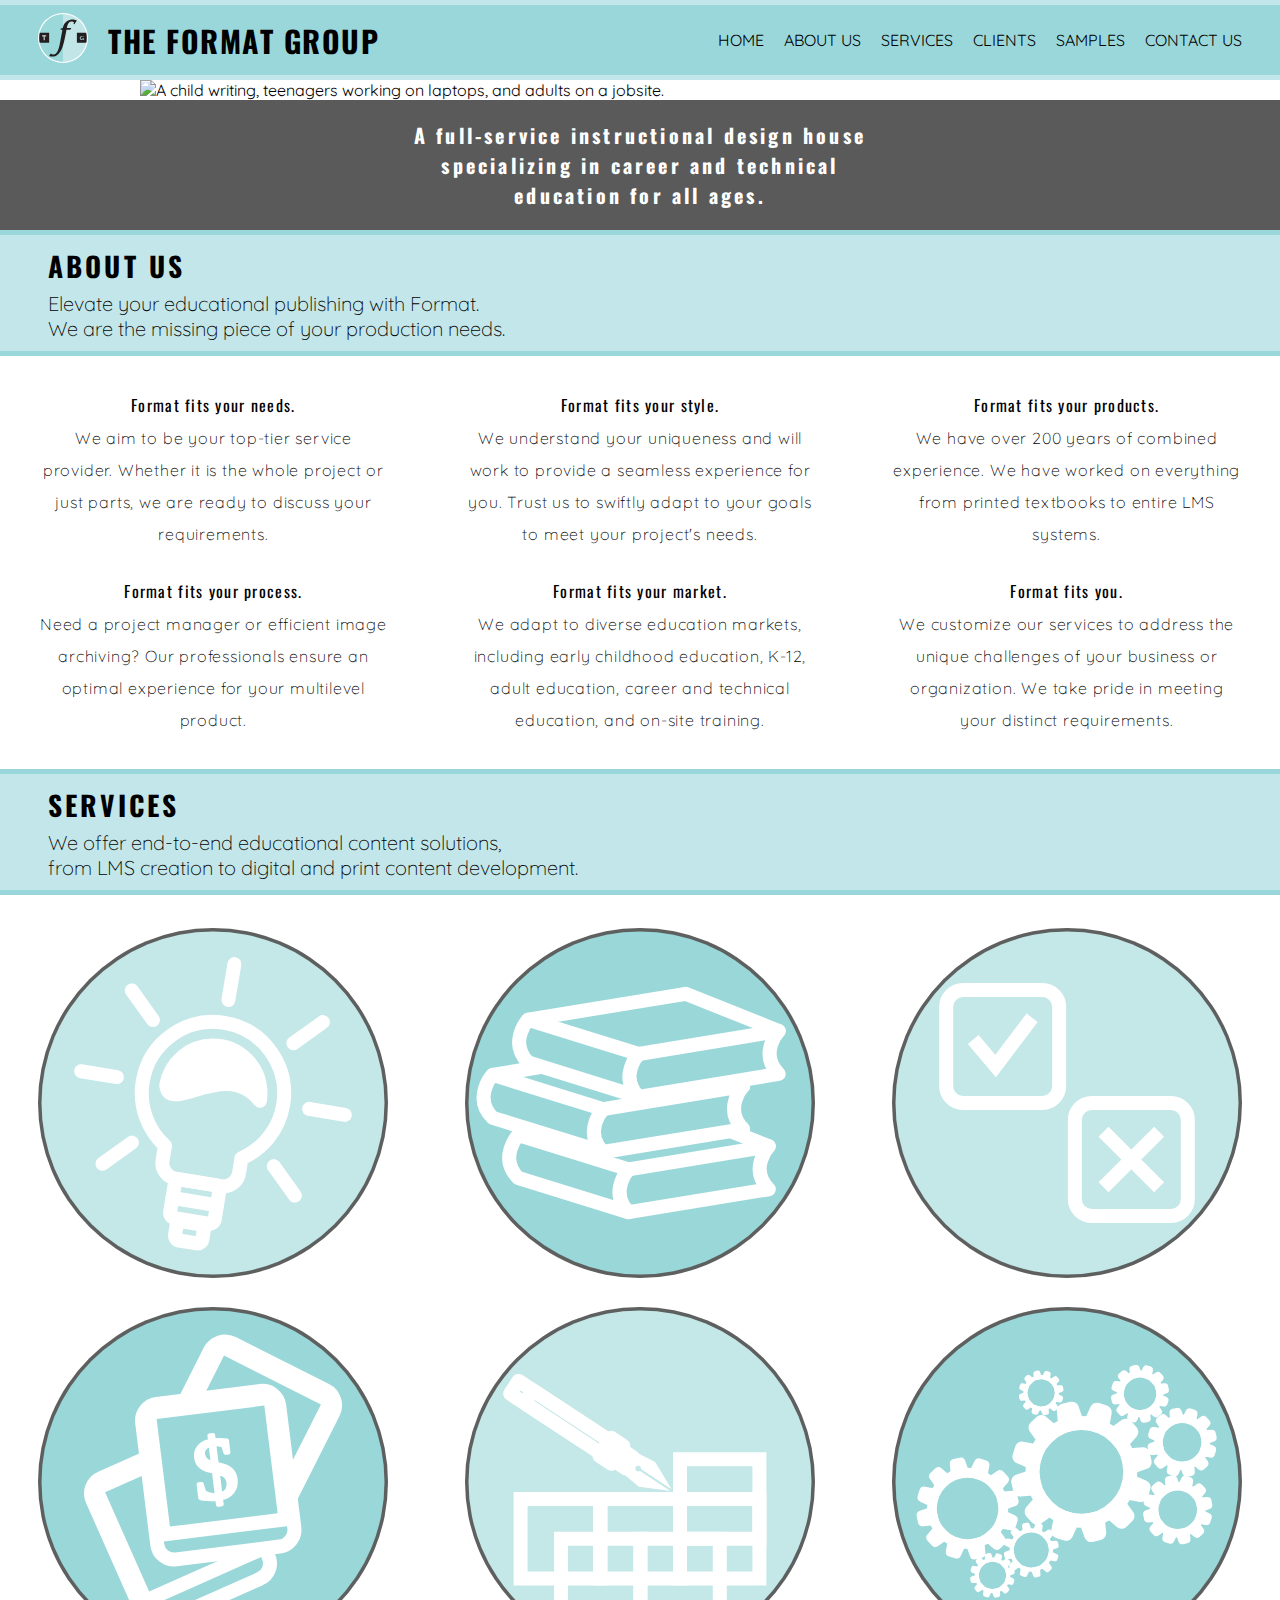
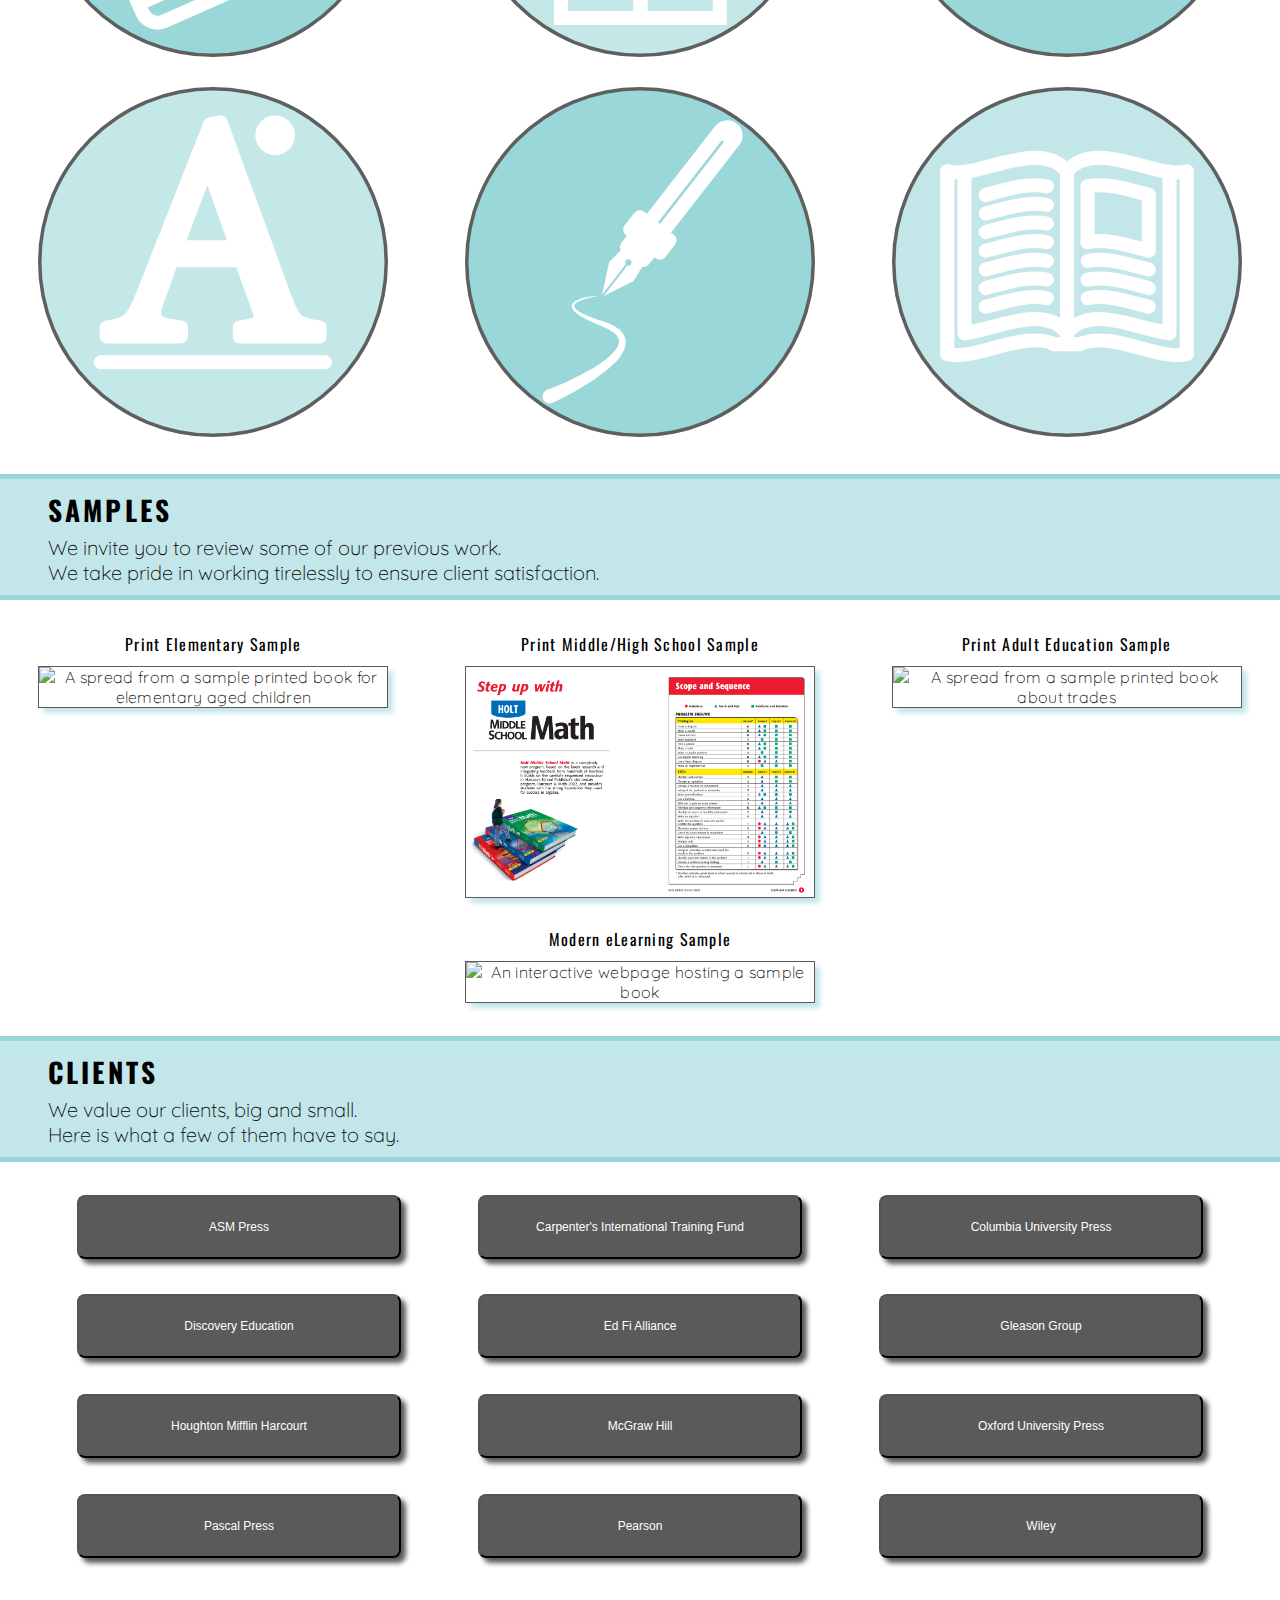
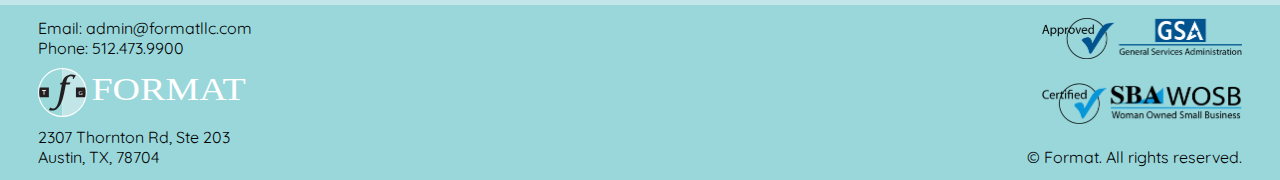
==== commit 13177413: "Gave up on Bootstrap but made a lot of clamp changes and restructured CSS." ====
--- a/index.html
+++ b/index.html
@@ -14,7 +14,6 @@
       rel="stylesheet"
     />
     <meta name="viewport" content="width=device-width, initial-scale=1" />
-    <script src="assets/js/script.js" defer></script>
   </head>
 
   <body>
@@ -256,7 +255,7 @@
       </div>
       <div class="Centered_Flexbox">
         <article>
-          <p><strong>Print Elementary Sample</strong></p>
+          <p class="sampleTitle"><strong>Print Elementary Sample</strong></p>
           <a href="assets/PDFs/Elementary Sample.pdf" target="_blank">
             <img
               src="assets/Images/Samp_Elementary.png"
@@ -265,7 +264,9 @@
           </a>
         </article>
         <article>
-          <p><strong>Print Middle/High School Sample</strong></p>
+          <p class="sampleTitle">
+            <strong>Print Middle/High School Sample</strong>
+          </p>
           <a href="assets/PDFs/MiddleHigh Sample.pdf" target="_blank">
             <img
               src="assets/Images/Samp_MiddleHigh.png"
@@ -274,7 +275,9 @@
           </a>
         </article>
         <article>
-          <p><strong>Print Adult Education Sample</strong></p>
+          <p class="sampleTitle">
+            <strong>Print Adult Education Sample</strong>
+          </p>
           <a href="assets/PDFs/Adult Sample.pdf" target="_blank">
             <img
               src="assets/Images/Samp_Adult.png"
@@ -283,7 +286,7 @@
           </a>
         </article>
         <article>
-          <p><strong>Modern eLearning Sample</strong></p>
+          <p class="sampleTitle"><strong>Modern eLearning Sample</strong></p>
           <a
             href="https://formatllc.com/samples/FormatGroup/#/"
             target="_blank"
@@ -462,5 +465,6 @@
         <p>&#169; Format. All rights reserved.</p>
       </div>
     </footer>
+    <script src="assets/js/script.js"></script>
   </body>
 </html>
--- a/assets/css/style.css
+++ b/assets/css/style.css
@@ -7,6 +7,15 @@
   --black: #000000;
 }
 
+/*! Normalization of default HTML elements. */
+/* Allows simpler use of padding, border, and margin. + Fixes hashtag scrolling issue caused by fixed header. */
+* {
+  box-sizing: border-box;
+  margin: 0;
+  padding: 0;
+  scroll-margin-top: 80px;
+}
+
 /* Removes the default underline/color applied to links. */
 a {
   text-decoration: none;
@@ -16,16 +25,6 @@
 /* Removes the default italicize applied to addresses. */
 address {
   font-style: normal;
-}
-
-/* Allows simpler use of padding, border, and margin. */
-* {
-  box-sizing: border-box;
-}
-
-/* Fixes the issue of the static header taking up the top of the screen when you hashtag link to a spot on the website. */
-* {
-  scroll-margin-top: 80px;
 }
 
 /* Sets a default font for the website. */
@@ -33,7 +32,6 @@
   font-family: "Quicksand", sans-serif;
   font-feature-settings: "liga" 0;
   padding-top: 80px;
-  margin: 0;
 }
 
 /* Sets a secondary font for impactful elements on the website. */
@@ -48,6 +46,51 @@
   letter-spacing: 0.1vw;
 }
 
+/*! Repeated Section Headers and Content Flexboxes */
+/* Sets the color scheme of all section headers. */
+.Section_Header {
+  background-color: var(--light_blue);
+  border-top: 5px solid var(--dark_blue);
+  border-bottom: 5px solid var(--dark_blue);
+  padding: clamp(5px, 2vw, 10px);
+}
+
+/* Sets the style for all section headers main font. */
+h2 {
+  font-size: clamp(20px, 2.75vw, 27.5px);
+  letter-spacing: 0.25vw;
+  padding-left: 3%;
+}
+
+/* Sets the style for all section headers secondary font. */
+.Section_Tagline {
+  padding-left: 3%;
+  font-size: clamp(16px, 1.75vw, 20px);
+  margin-top: 5px;
+  font-weight: lighter;
+}
+
+/* Standard full-width centered flexbox. */
+.Centered_Flexbox {
+  display: flex;
+  width: 100%;
+  flex-wrap: wrap;
+  justify-content: center;
+  margin: 20px 0;
+}
+
+/* Standard element for a flex box that makes 3 neat columns. */
+.Centered_Flexbox > * {
+  width: clamp(0px, calc(100% / 3), 500px);
+  padding: 1% 3%;
+  text-align: center;
+  font-size: clamp(16px, 1.1vw, 16px);
+  letter-spacing: 0.025vw;
+  font-weight: lighter;
+  margin: 0;
+}
+
+/*! HEADER */
 /* Creates a fixed header */
 .header {
   background-color: var(--dark_blue);
@@ -120,6 +163,7 @@
   transition: all 0.5s;
 }
 
+/*! HOME */
 /* Builds out the home area. */
 .Home {
   display: flex;
@@ -136,13 +180,14 @@
 
 /* Sets the font size and position of the main tagline below the banner image. */
 .Home p {
-  font-size: clamp(18px, 1.75vw, 27.5px);
+  font-size: clamp(18px, 1.75vw, 20px);
   text-align: center;
   width: 100%;
   margin: 0;
-  padding: 2.5vw;
+  padding: clamp(5px, 2.5vw, 20px);
   color: var(--white);
   background-color: var(--dark_gray);
+  font-weight: bolder;
 }
 
 /* The only way to increase the letter spacing without making it a header */
@@ -150,29 +195,7 @@
   letter-spacing: 0.25vw;
 }
 
-/* Sets the color scheme of all section headers. */
-.Section_Header {
-  background-color: var(--light_blue);
-  border-top: 5px solid var(--dark_blue);
-  border-bottom: 5px solid var(--dark_blue);
-}
-
-/* Sets the style for all section headers main font. */
-h2 {
-  font-size: clamp(20px, 2.75vw, 27.5px);
-  letter-spacing: 0.25vw;
-  padding-left: 3%;
-  margin-top: 2vw;
-}
-
-/* Sets the style for all section headers secondary font. */
-.Section_Tagline {
-  padding-left: 3%;
-  font-size: clamp(16px, 1.75vw, 25px);
-  margin-top: clamp(-10px, -1.5vw, 0px);
-  font-weight: lighter;
-}
-
+/*! ABOUT US */
 /* Improves the readability of the About Us section. */
 .About .Centered_Flexbox p {
   letter-spacing: 0.05em;
@@ -180,26 +203,7 @@
   margin: 0;
 }
 
-/* Standard full-width centered flexbox. */
-.Centered_Flexbox {
-  display: flex;
-  width: 100%;
-  flex-wrap: wrap;
-  justify-content: center;
-  margin: 20px 0;
-}
-
-/* Standard element for a flex box that makes 3 neat columns. */
-.Centered_Flexbox > * {
-  width: calc(100% / 3);
-  padding: 1% 3%;
-  text-align: center;
-  font-size: clamp(16px, 1.1vw, 20px);
-  letter-spacing: 0.025vw;
-  font-weight: lighter;
-  margin: 0;
-}
-
+/*! SERVICES */
 /* Allows p to center to box holding image. */
 .Service {
   position: relative;
@@ -235,6 +239,27 @@
   opacity: 0.4;
 }
 
+/*! SAMPLES */
+/* Adds a margin to the bottom of each sample title. */
+.sampleTitle {
+  margin-bottom: 10px;
+}
+
+/* Causes the sample images to fill the flex elements. */
+.Samples img {
+  width: 100%;
+  box-shadow: 5px 5px 5px var(--light_blue);
+  border: 1px solid var(--dark_gray);
+  transition: all 0.25s;
+}
+
+/* Makes the border larger and the drop shadow deeper on hover. */
+.Samples img:hover {
+  box-shadow: 7px 7px 7px var(--dark_blue);
+  border: 2px solid var(--dark_gray);
+}
+
+/*! CLIENTS */
 /* This is necessary to make it so the hover affect doesn't happen on the padding */
 .client {
   width: calc(76% / 3);
@@ -261,6 +286,7 @@
   height: 0;
   overflow: hidden;
   transition: all 1s;
+  margin-top: 10px;
 }
 
 /* Changes the color of the buttons when hovered. */
@@ -277,20 +303,7 @@
   transition: all 2s;
 }
 
-/* Causes the sample images to fill the flex elements. */
-.Samples img {
-  width: 100%;
-  box-shadow: 5px 5px 5px var(--light_blue);
-  border: 1px solid var(--dark_gray);
-  transition: all 0.25s;
-}
-
-/* Makes the border larger and the drop shadow deeper on hover. */
-.Samples img:hover {
-  box-shadow: 7px 7px 7px var(--dark_blue);
-  border: 2px solid var(--dark_gray);
-}
-
+/*! FOOTER */
 /* Builds the footer at the bottom. */
 footer {
   background-color: var(--dark_blue);
@@ -333,8 +346,16 @@
   width: min(24vw, 200px);
 }
 
+/*! SCREENS UNDER 992PX */
 /* Removes the fixed navigation menu when screen is too small, and adjusts flexbox elements to be 2 column. Client needed to change because of margins. Service p needed to change because setting any pixel based font size doesn't work with images.*/
 @media screen and (max-width: 992px) {
+  /*! Repeated Section Headers and Content Flexboxes */
+  /* Standard element for a flex box that makes 2 neat columns. */
+  .Centered_Flexbox > * {
+    width: 50%;
+  }
+
+  /*! HEADER */
   /* Adds extra classes that can be called by the javascript based on user inputs.*/
   .nav--open {
     visibility: visible !important;
@@ -377,41 +398,52 @@
     display: block;
   }
 
-  /* Standard element for a flex box that makes 2 neat columns. */
-  .Centered_Flexbox > * {
-    width: 50%;
-  }
-
+  /*! SERVICES */
+  /* Decreases service font size so they fit. */
+  .Service p {
+    font-size: 2.4vw;
+  }
+
+  /*! CLIENTS */
   /* Decreases client width. */
   .client {
     width: 44%;
   }
-
-  /* Decreases service font size so they fit. */
-  .Service p {
-    font-size: 2.4vw;
-  }
-}
-
+}
+
+/*! SCREENS UNDER 576PX */
 /* Adjusts flexbox elements to be 1 column with extra space on sides. Client needed to change because of margins. Service p needed to change because setting any pixel based font size doesn't work with images.*/
 @media screen and (max-width: 576px) {
+  /*! Repeated Section Headers and Content Flexboxes */
   .Centered_Flexbox > * {
     width: 100%;
     padding: 1% 9%;
   }
 
+  /*! HEADER */
+  /* Makes the company name smaller so it fits. */
+  .logoName {
+    font-size: 22px;
+  }
+
+  /*! SERVICES  */
+  /* Decreases service font size further so they fit. */
+  .Service p {
+    font-size: clamp(0px, 4vw, 20px);
+  }
+
+  /*! CLIENTS */
   /* Decreases client width further. */
   .client {
     width: 94%;
   }
-
-  /* Decreases service font size further so they fit. */
-  .Service p {
-    font-size: clamp(0px, 4vw, 20px);
-  }
-
-  /* Makes the company name smaller so it fits. */
-  .logoName {
-    font-size: 24px;
-  }
-}
+}
+
+/*! SCREENS OVER 1400PX */
+@media screen and (min-width: 1400px) {
+  /*! SAMPLES */
+  /* Allows 4 samples on one row on large devices. */
+  .Samples .Centered_Flexbox > * {
+    width: calc(100% / 4);
+  }
+}
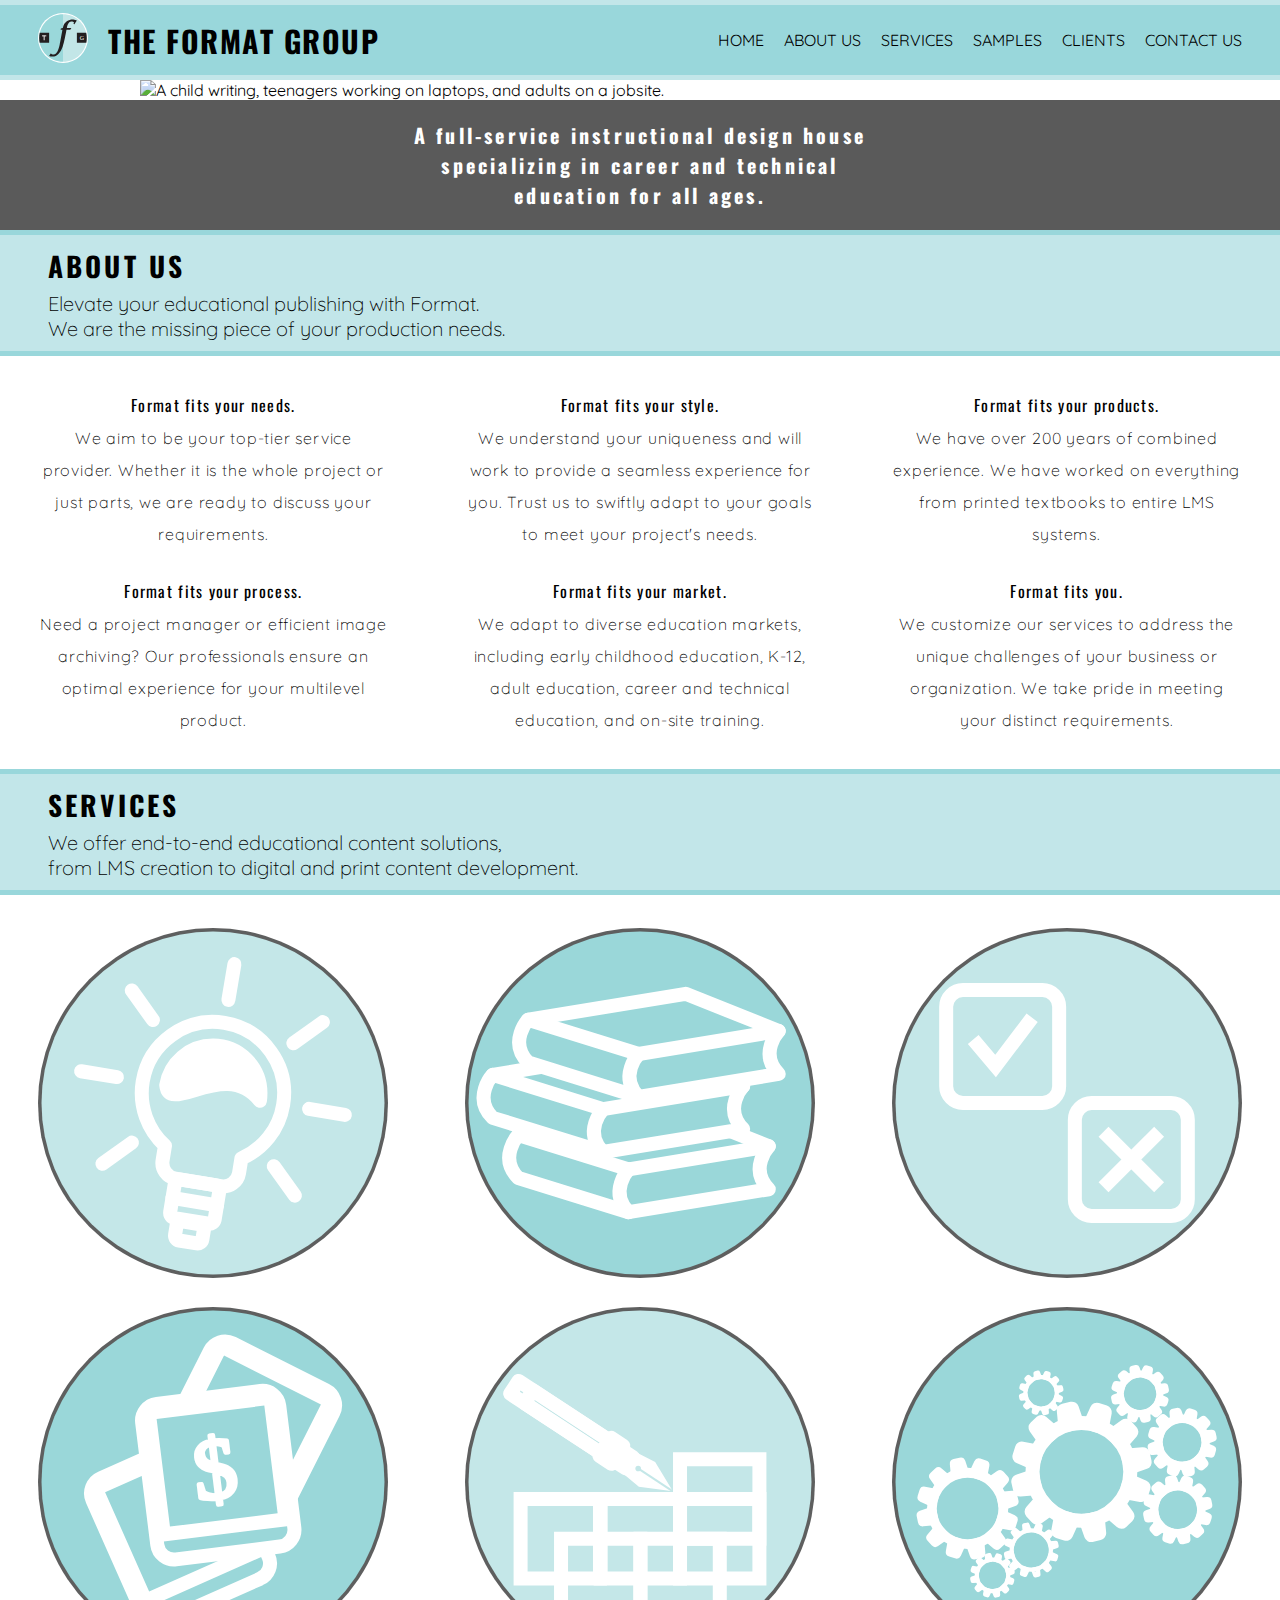
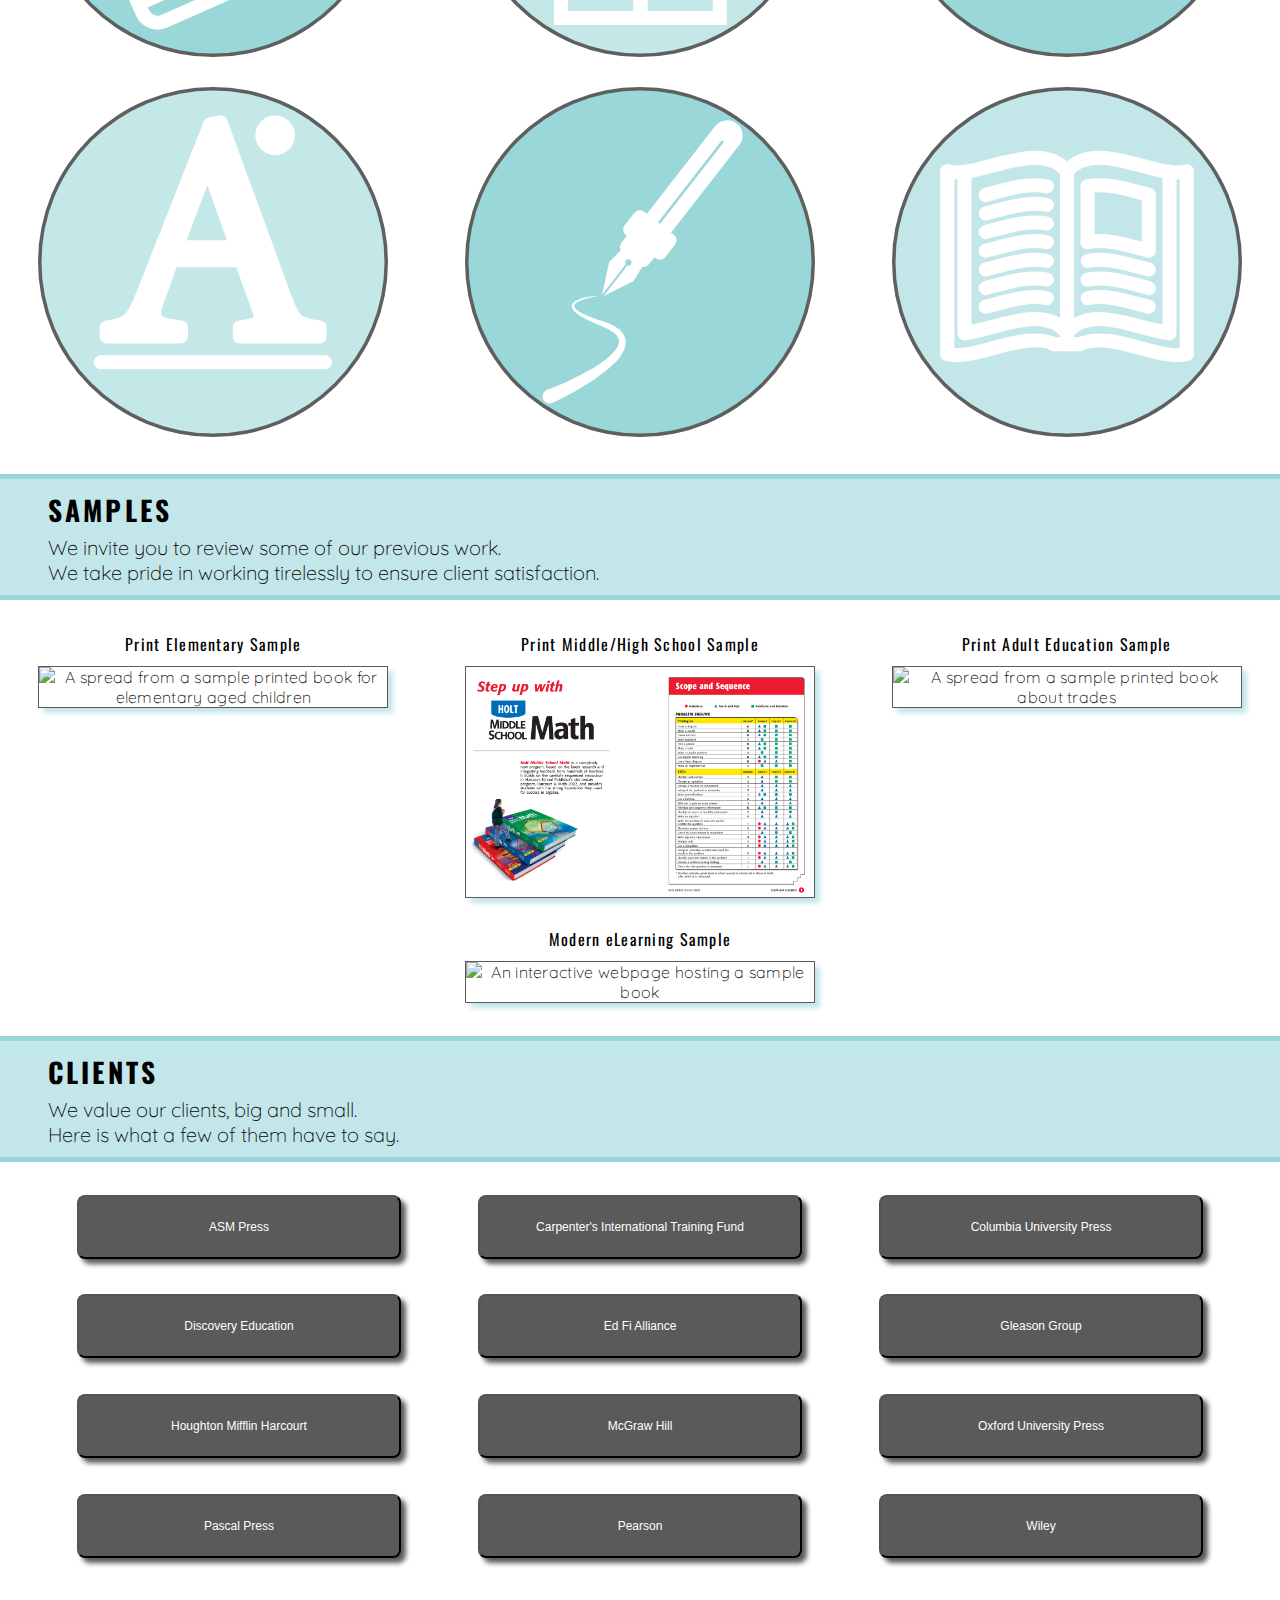
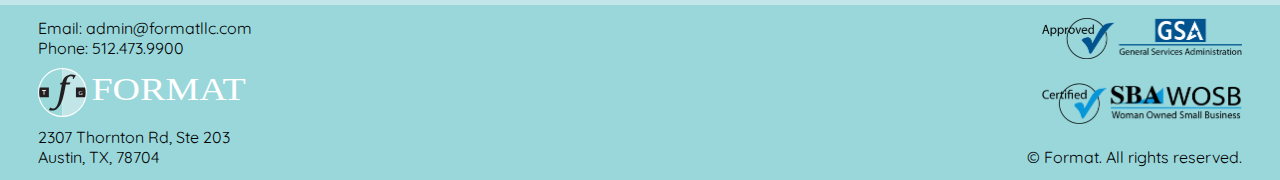
==== commit 4df4f52c: "Flipped clients and samples in the nav to match site." ====
--- a/index.html
+++ b/index.html
@@ -44,10 +44,10 @@
               <a href="#Services" class="navLink">SERVICES</a>
             </li>
             <li class="navItem">
+              <a href="#Samples" class="navLink">SAMPLES</a>
+            </li>
+            <li class="navItem">
               <a href="#Clients" class="navLink">CLIENTS</a>
-            </li>
-            <li class="navItem">
-              <a href="#Samples" class="navLink">SAMPLES</a>
             </li>
             <li class="navItem">
               <a href="#Contact" class="navLink">CONTACT US</a>
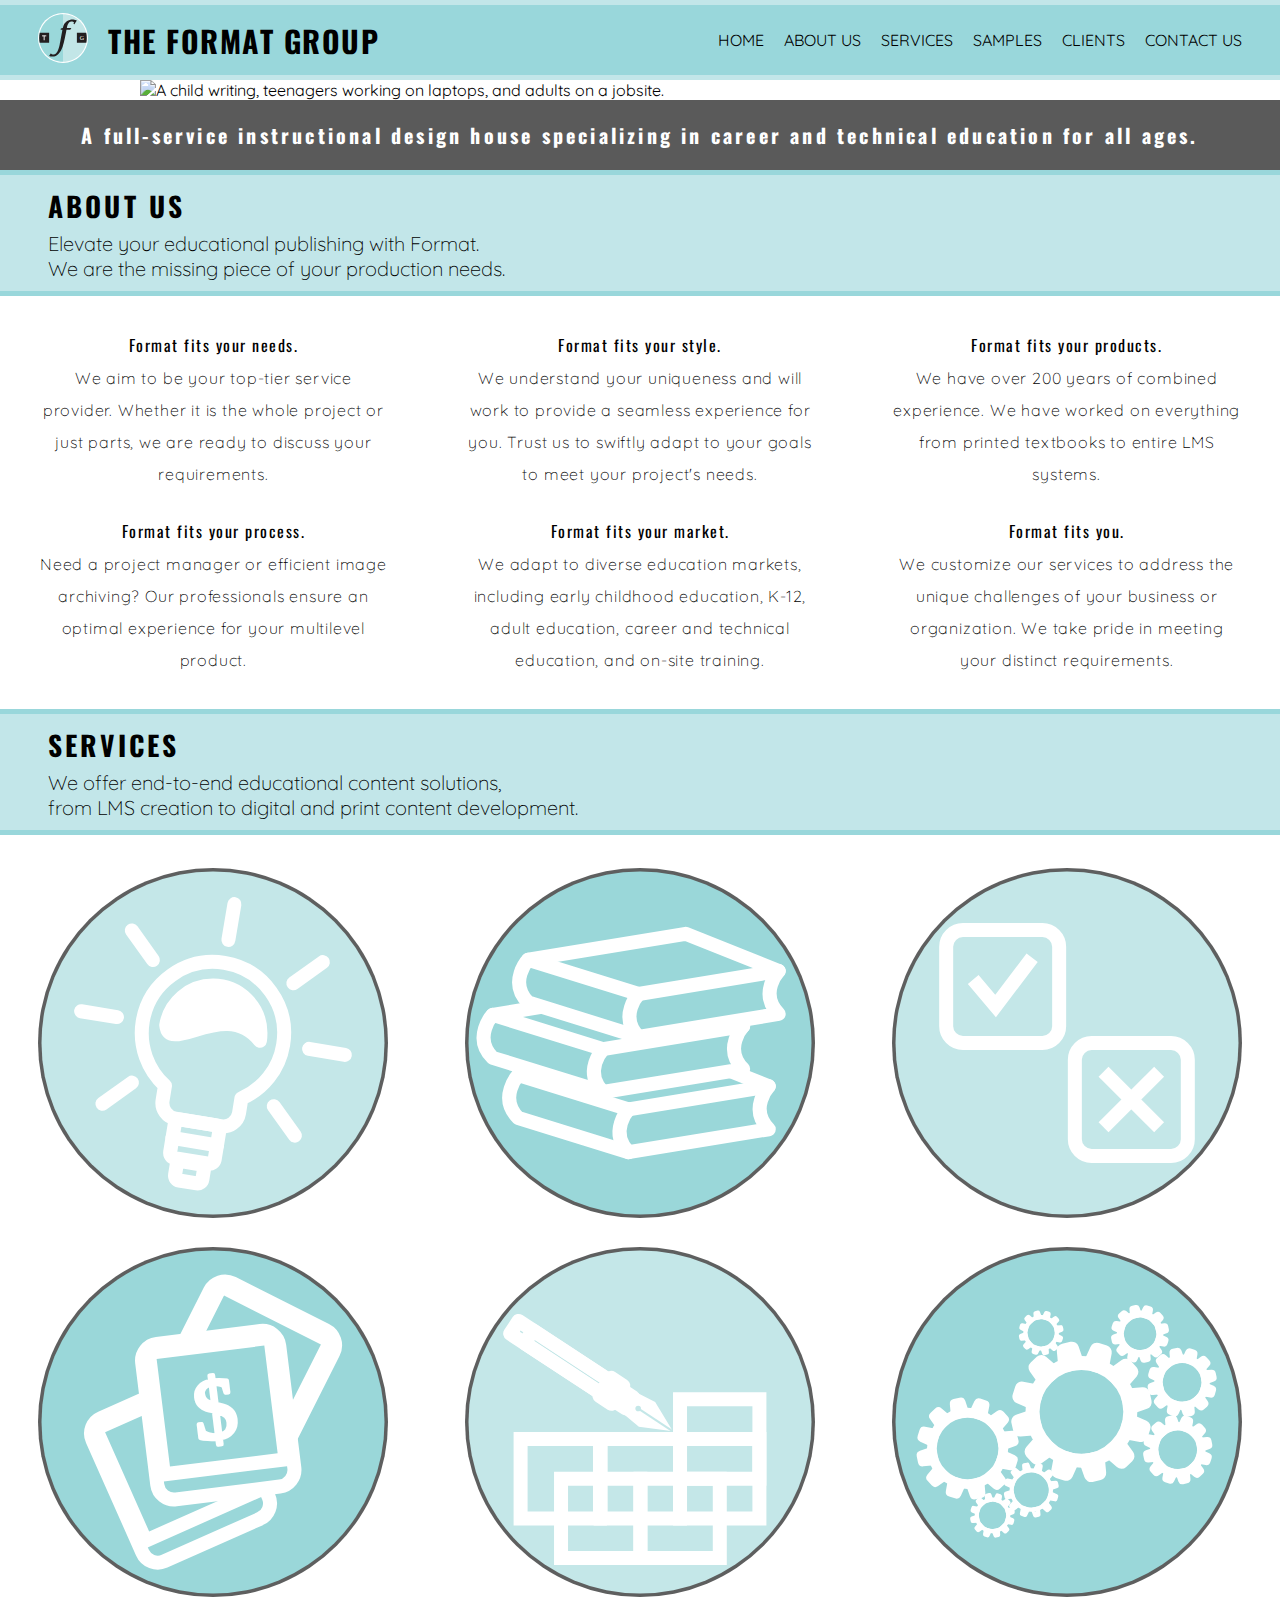
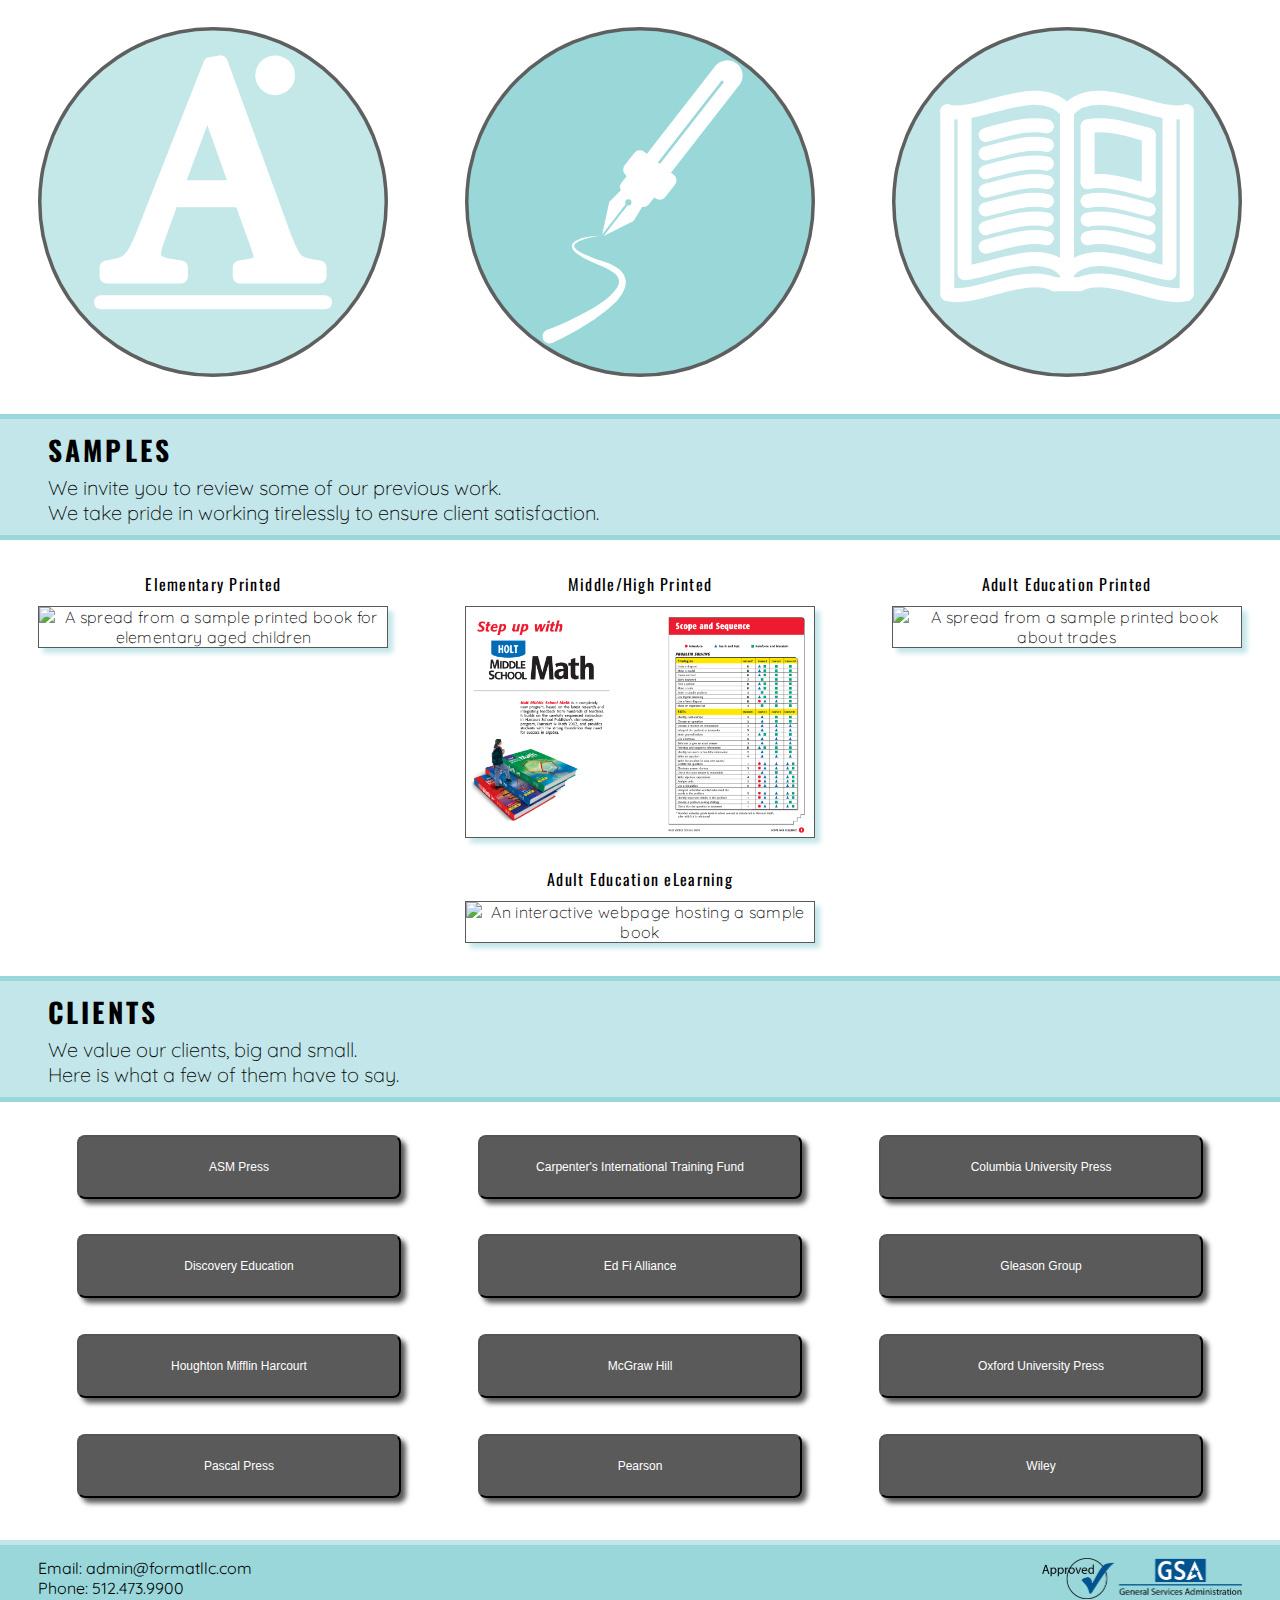
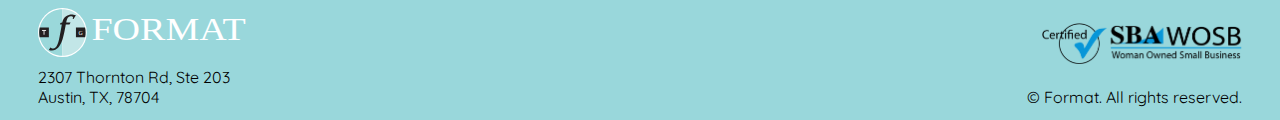
==== commit 78470606: "Completed Kristys CXs from 4/4/24" ====
--- a/index.html
+++ b/index.html
@@ -71,8 +71,8 @@
       />
       <p>
         <strong
-          >A full-service instructional design house<br />specializing in career
-          and technical<br />education for all ages.</strong
+          >A full-service instructional design house specializing in career and
+          technical education for all ages.</strong
         >
       </p>
     </section>
@@ -255,7 +255,7 @@
       </div>
       <div class="Centered_Flexbox">
         <article>
-          <p class="sampleTitle"><strong>Print Elementary Sample</strong></p>
+          <p class="sampleTitle"><strong>Elementary Printed</strong></p>
           <a href="assets/PDFs/Elementary Sample.pdf" target="_blank">
             <img
               src="assets/Images/Samp_Elementary.png"
@@ -265,7 +265,7 @@
         </article>
         <article>
           <p class="sampleTitle">
-            <strong>Print Middle/High School Sample</strong>
+            <strong>Middle/High Printed</strong>
           </p>
           <a href="assets/PDFs/MiddleHigh Sample.pdf" target="_blank">
             <img
@@ -276,7 +276,7 @@
         </article>
         <article>
           <p class="sampleTitle">
-            <strong>Print Adult Education Sample</strong>
+            <strong>Adult Education Printed</strong>
           </p>
           <a href="assets/PDFs/Adult Sample.pdf" target="_blank">
             <img
@@ -286,7 +286,7 @@
           </a>
         </article>
         <article>
-          <p class="sampleTitle"><strong>Modern eLearning Sample</strong></p>
+          <p class="sampleTitle"><strong>Adult Education eLearning</strong></p>
           <a
             href="https://formatllc.com/samples/FormatGroup/#/"
             target="_blank"
--- a/assets/css/style.css
+++ b/assets/css/style.css
@@ -44,6 +44,11 @@
 strong {
   font-family: "Oswald", sans-serif;
   letter-spacing: 0.1vw;
+}
+
+/* Adjust letter spacing just for the about section headers */
+.About strong {
+  letter-spacing: 1.5px;
 }
 
 /*! Repeated Section Headers and Content Flexboxes */
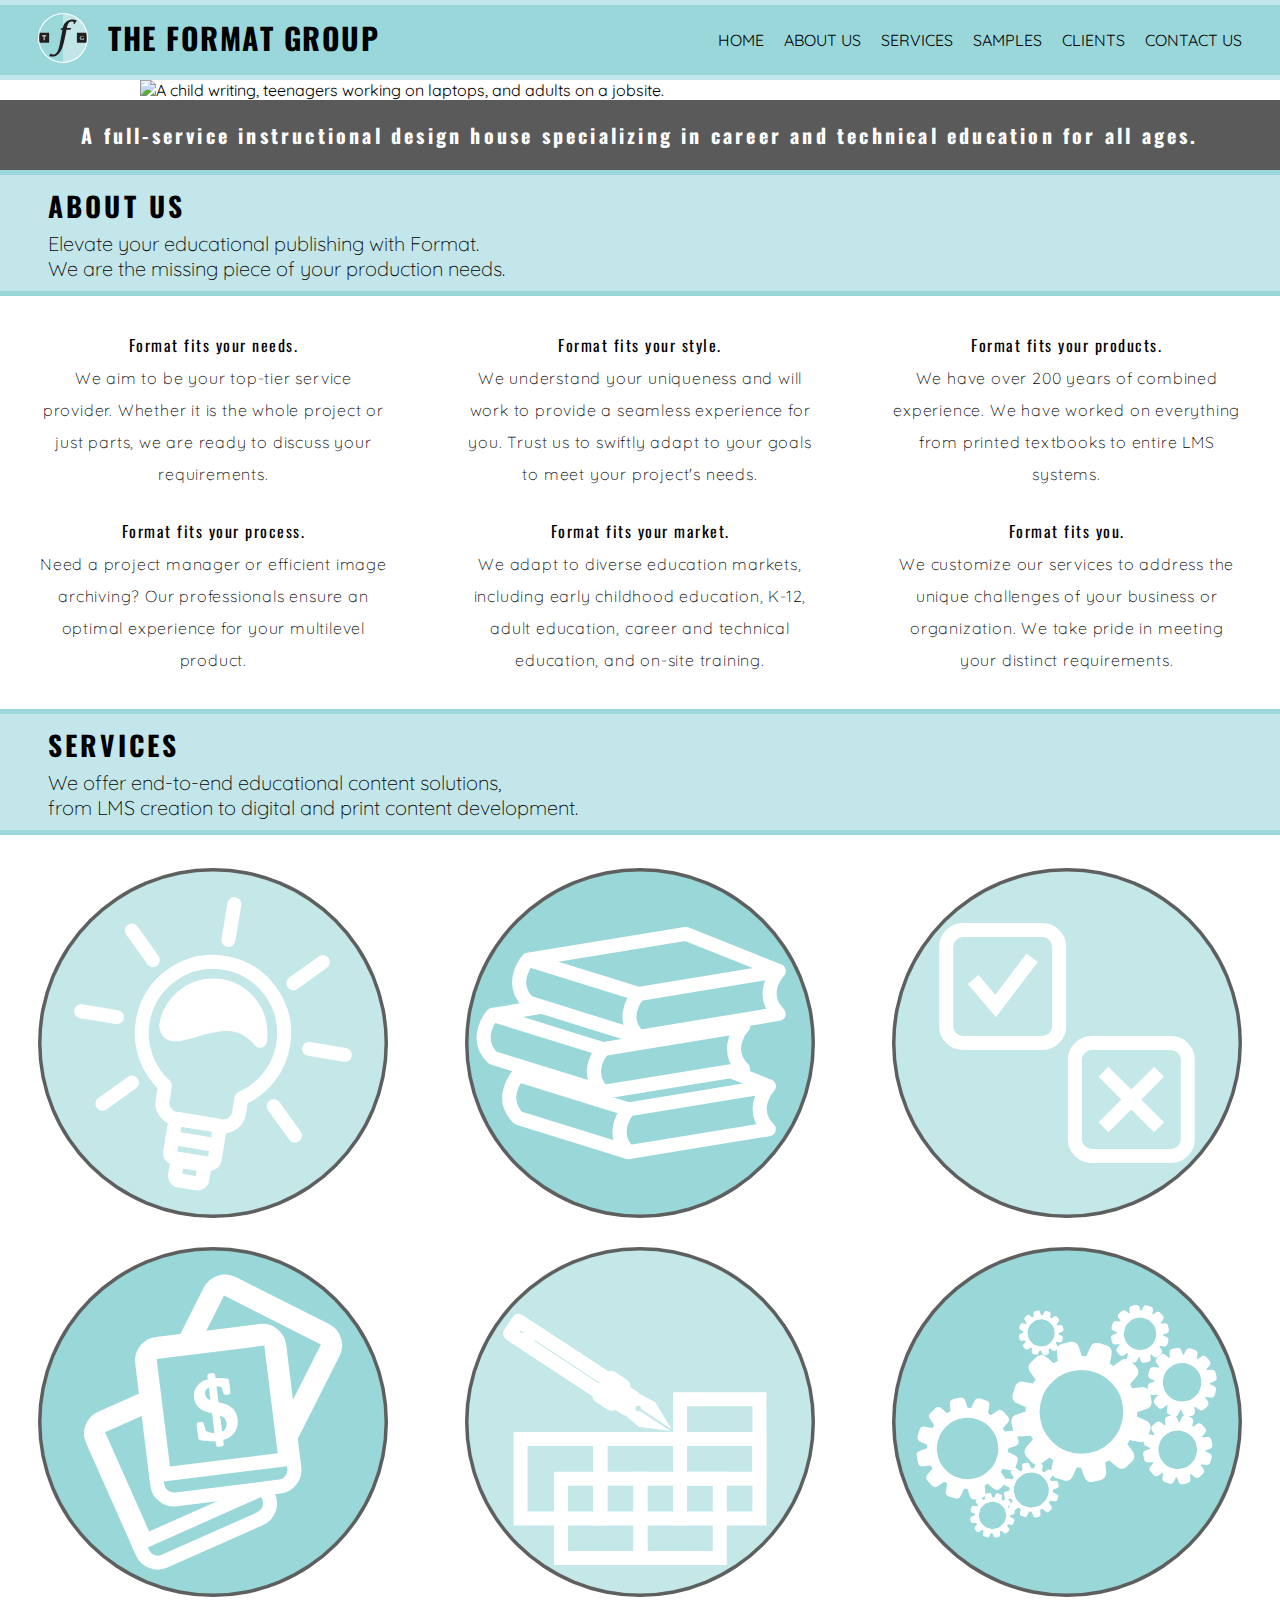
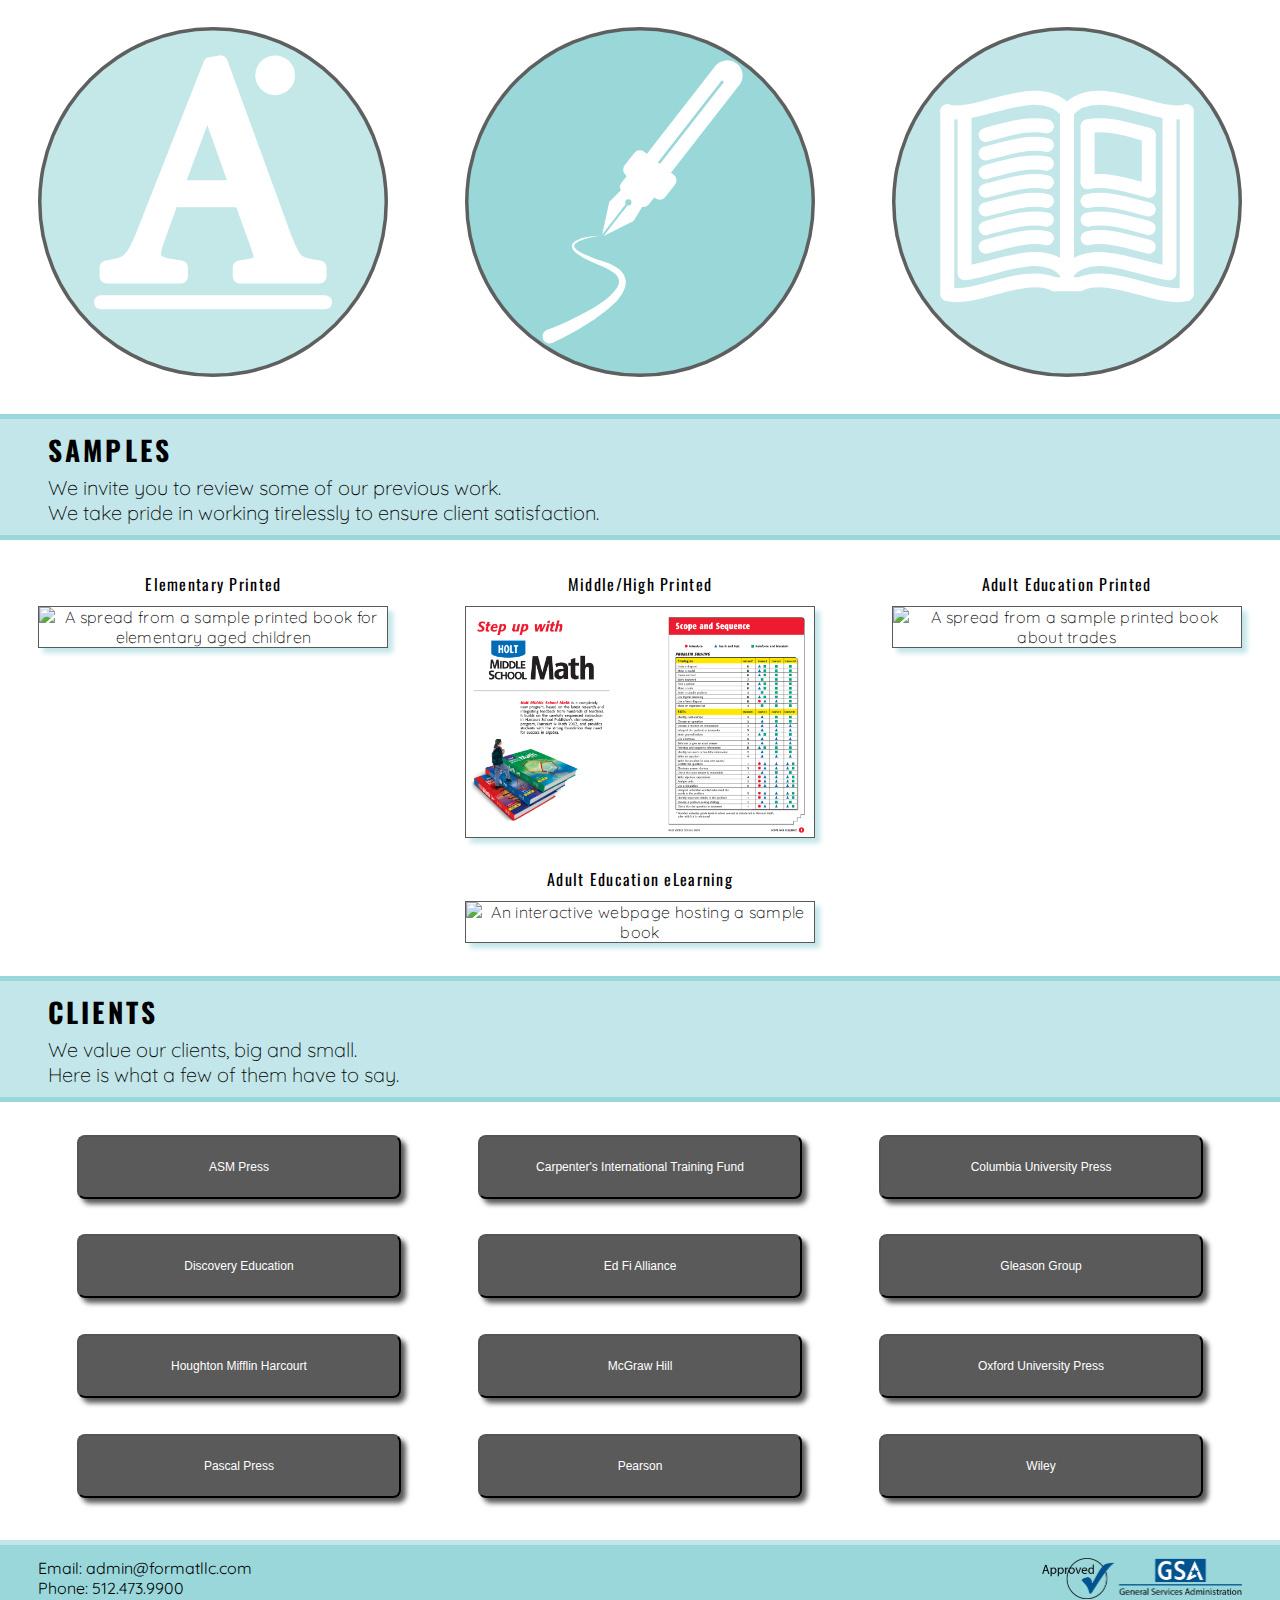
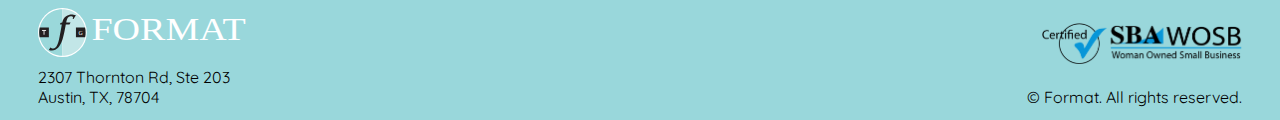
==== commit 02040a01: "Changed all files and folders to lowercase, and added bottom margin to logo name." ====
--- a/index.html
+++ b/index.html
@@ -24,7 +24,7 @@
           <a href="#Home">
             <img
               class="logoImage"
-              src="assets/Images/Logo.svg"
+              src="assets/img/logo.svg"
               alt="The Format Group Logo"
             />
           </a>
@@ -66,7 +66,7 @@
     <section class="Home" id="Home">
       <img
         class="Banner"
-        src="assets/Images/Banner.png"
+        src="assets/img/banner.png"
         alt="A child writing, teenagers working on laptops, and adults on a jobsite."
       />
       <p>
@@ -148,7 +148,7 @@
       </div>
     </section>
 
-    <!-- The Services section which includes images and centered text. -->
+    <!-- The Services section which includes img and centered text. -->
     <section class="Services" id="Services">
       <div class="Section_Header">
         <h2>SERVICES</h2>
@@ -159,10 +159,7 @@
       </div>
       <div class="Centered_Flexbox">
         <div class="Service">
-          <img
-            src="assets/Images/Serv_Cont.svg"
-            alt="Content Development Icon"
-          />
+          <img src="assets/img/serv_cont.svg" alt="Content Development Icon" />
           <p>
             <strong>Content Development</strong><br />Craft engaging,
             age-appropriate content with a partnership between your subject
@@ -171,7 +168,7 @@
           </p>
         </div>
         <div class="Service">
-          <img src="assets/Images/Serv_Ill.svg" />
+          <img src="assets/img/serv_ill.svg" />
           <p>
             <strong>Modernization</strong><br />Embrace the educational
             evolution with Format's expertise in eLearning, LMS integration,
@@ -180,7 +177,7 @@
           </p>
         </div>
         <div class="Service">
-          <img src="assets/Images/Serv_Pre.svg" />
+          <img src="assets/img/serv_pre.svg" />
           <p>
             <strong>Interactivity Addition</strong><br />Embark on a journey of
             innovation with Format. Collaborate with our experts to craft fresh,
@@ -188,7 +185,7 @@
           </p>
         </div>
         <div class="Service">
-          <img src="assets/Images/Serv_Photo.svg" />
+          <img src="assets/img/serv_photo.svg" />
           <p>
             <strong>Photo Research</strong><br />Navigate the complexities of
             photo research effortlessly with Format, ensuring budget-friendly,
@@ -197,7 +194,7 @@
           </p>
         </div>
         <div class="Service">
-          <img src="assets/Images/Serv_Art.svg" />
+          <img src="assets/img/serv_art.svg" />
           <p>
             <strong>Art Creation</strong><br />From image creation and editing
             to 2-D line art and 3-D rendering, Format's art department brings
@@ -206,7 +203,7 @@
           </p>
         </div>
         <div class="Service">
-          <img src="assets/Images/Serv_Pro.svg" />
+          <img src="assets/img/serv_pro.svg" />
           <p>
             <strong>Project Management</strong><br />With Format's 200+ years of
             collective experience, we can manage, schedule, and monitor your
@@ -215,7 +212,7 @@
           </p>
         </div>
         <div class="Service">
-          <img src="assets/Images/Serv_Design.svg" />
+          <img src="assets/img/serv_design.svg" />
           <p>
             <strong>Design and Layout</strong><br />Create or refine content
             with Format's award-winning instructional design. Our tailored
@@ -224,7 +221,7 @@
           </p>
         </div>
         <div class="Service">
-          <img src="assets/Images/Serv_Edit.svg" />
+          <img src="assets/img/serv_edit.svg" />
           <p>
             <strong>Editorial Improvement</strong><br />Elevate your content
             with Format's suite of editorial services, including writing,
@@ -233,7 +230,7 @@
           </p>
         </div>
         <div class="Service">
-          <img src="assets/Images/Serv_Comp.svg" />
+          <img src="assets/img/serv_comp.svg" />
           <p>
             <strong>Organization and Documentation</strong><br />Efficiently
             organize, document, and ensure seamless workflows with Format. Trust
@@ -256,9 +253,9 @@
       <div class="Centered_Flexbox">
         <article>
           <p class="sampleTitle"><strong>Elementary Printed</strong></p>
-          <a href="assets/PDFs/Elementary Sample.pdf" target="_blank">
+          <a href="assets/pdf/samp_elementary.pdf" target="_blank">
             <img
-              src="assets/Images/Samp_Elementary.png"
+              src="assets/img/samp_elementary.png"
               alt="A spread from a sample printed book for elementary aged children"
             />
           </a>
@@ -267,9 +264,9 @@
           <p class="sampleTitle">
             <strong>Middle/High Printed</strong>
           </p>
-          <a href="assets/PDFs/MiddleHigh Sample.pdf" target="_blank">
+          <a href="assets/pdf/samp_middle_high.pdf" target="_blank">
             <img
-              src="assets/Images/Samp_MiddleHigh.png"
+              src="assets/img/samp_middle_high.png"
               alt="A spread from a sample printed book for middle/high school aged teens"
             />
           </a>
@@ -278,9 +275,9 @@
           <p class="sampleTitle">
             <strong>Adult Education Printed</strong>
           </p>
-          <a href="assets/PDFs/Adult Sample.pdf" target="_blank">
+          <a href="assets/pdf/samp_adult.pdf" target="_blank">
             <img
-              src="assets/Images/Samp_Adult.png"
+              src="assets/img/samp_adult.png"
               alt="A spread from a sample printed book about trades"
             />
           </a>
@@ -292,7 +289,7 @@
             target="_blank"
           >
             <img
-              src="assets/Images/Samp_eLearning.png"
+              src="assets/img/samp_elearning.png"
               alt="An interactive webpage hosting a sample book"
             />
           </a>
@@ -447,19 +444,16 @@
           >Phone:
           <a href="tel:5124739900">512.473.9900</a>
         </p>
-        <img
-          src="assets/Images/Contact_Us_Website_Logo.svg"
-          alt="Format Logo"
-        />
+        <img src="assets/img/contact_us_website_logo.svg" alt="Format Logo" />
         <address>2307 Thornton Rd, Ste 203 <br />Austin, TX, 78704</address>
       </div>
       <div class="Right_Aligned">
         <img
-          src="assets/Images/GSA Approval No Background.png"
+          src="assets/img/gsa_approval_no_background.png"
           alt="GSA Approval"
         />
         <img
-          src="assets/Images/SBA Certificate No Background.png"
+          src="assets/img/sba_certificate_no_background.png"
           alt="SBA WOSB Certificate"
         />
         <p>&#169; Format. All rights reserved.</p>
--- a/assets/css/style.css
+++ b/assets/css/style.css
@@ -133,6 +133,7 @@
   font-size: 30px;
   letter-spacing: 1.5px;
   transition: all 0.25s;
+  margin-bottom: 6px;
 }
 
 /* Displays the navItems nicely without default styles. */
